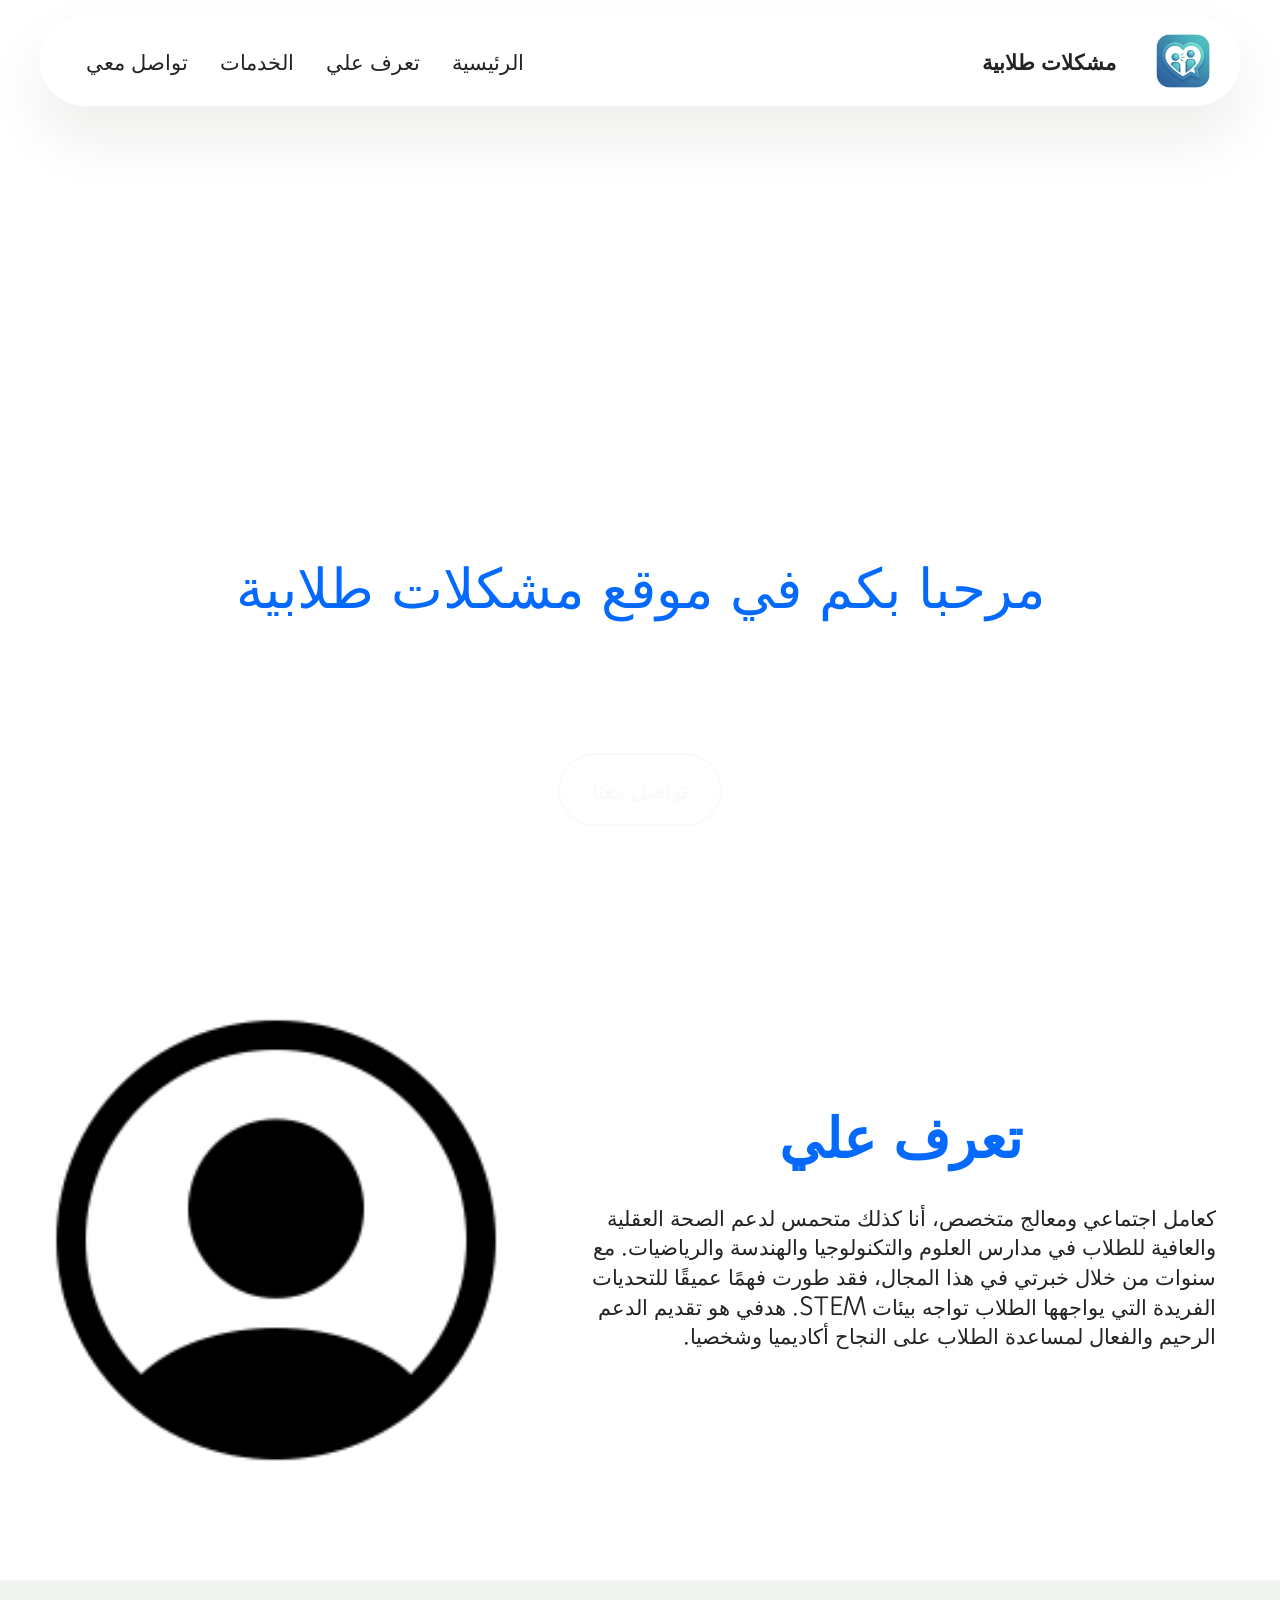
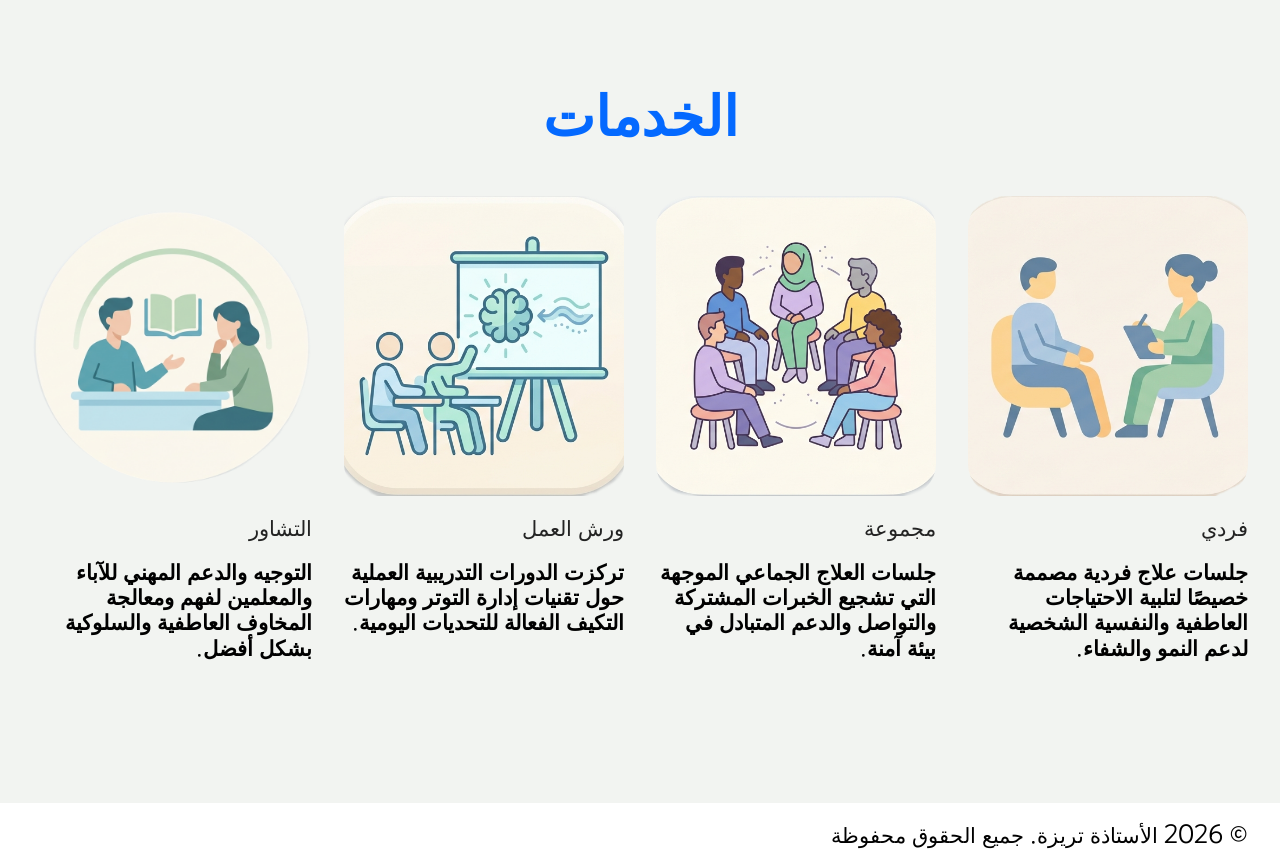
==== index.html @ 6645f70d "Add files via upload" ====
<!DOCTYPE html>
<head>
  <meta charset="UTF-8">
  <meta http-equiv="X-UA-Compatible" content="IE=edge">
  <meta name="generator" content="Mobirise v6.1.12, mobirise.com">
  <meta name="viewport" content="width=device-width, initial-scale=1, minimum-scale=1">
  <link rel="shortcut icon" href="assets/images/savespace-92x92.png" type="image/x-icon">
  <meta name="description" content="">


  <title>مشكلات طلابية | الرئيسية </title>
  <link rel="stylesheet" href="assets/web/assets/mobirise-icons2/mobirise2.css">
  <link rel="stylesheet" href="assets/bootstrap/css/bootstrap.min.css">
  <link rel="stylesheet" href="assets/parallax/jarallax.css">
  <link rel="stylesheet" href="assets/dropdown/css/style.css">
  <link rel="stylesheet" href="assets/theme/css/style.css">
  <link rel="preload" href="https://fonts.googleapis.com/css2?family=Inter+Tight:wght@400;700&display=swap&display=swap"
    as="style" onload="this.onload=null;this.rel='stylesheet'">
  <noscript>
    <link rel="stylesheet"
      href="https://fonts.googleapis.com/css2?family=Inter+Tight:wght@400;700&display=swap&display=swap">
  </noscript>
  <link rel="preload"
    href="https://fonts.googleapis.com/css?family=Playwrite+GB+J:100,200,300,400,100i,200i,300i,400i&display=swap"
    as="style" onload="this.onload=null;this.rel='stylesheet'">
  <noscript>
    <link rel="stylesheet"
      href="https://fonts.googleapis.com/css?family=Playwrite+GB+J:100,200,300,400,100i,200i,300i,400i&display=swap">
  </noscript>
  <link rel="preload" as="style" href="assets/mobirise/css/mbr-additional.css?v=xdENZS">
  <link rel="stylesheet" href="assets/mobirise/css/mbr-additional.css?v=xdENZS" type="text/css">

<style>
    body {
      direction: rtl; 
      text-align: right;
    }
    .footer4 .mbr-text {
        text-align: right !important;
    }
    .align-center, 
    .mbr-section-title, 
    .mbr-section-subtitle, 
    .mbr-header,
    .align-center *,
    .card-box.align-center {
      text-align: center !important;
    }

    .align-left, 
    .align-left h5, 
    .align-left h6, 
    .align-left p,
    .item-content.align-left * {
      text-align: right !important;
    }
    nav.navbar[dir="rtl"] .container {
      display: flex !important;
      justify-content: space-between !important; 
      align-items: center !important;
      max-width: 1200px;
      
      padding-right: 30px !important; 
      padding-left: 30px !important; 
    }

    nav.navbar[dir="rtl"] .navbar-brand {
      margin: 0 !important; 
      padding: 0 !important;
      display: flex;
      align-items: center;
    }

    @media (max-width: 991px) {
      nav.navbar[dir="rtl"] .container {
        flex-direction: row !important;
      }
      nav.navbar[dir="rtl"] .navbar-toggler {
        margin: 0 !important;
        padding: 0 !important;
      }
    }

    @media (min-width: 992px) {
      nav.navbar[dir="rtl"] .navbar-collapse {
        display: flex !important;
        justify-content: flex-end !important; 
        flex-grow: 0; 
      }
      nav.navbar[dir="rtl"] .navbar-nav {
        margin: 0 !important;
        padding: 0 !important;
      }
      nav.navbar[dir="rtl"] .nav-item {
        margin-left: 
      }
    }
  </style>


</head>

<body>

  <section data-bs-version="5.1" class="menu menu1 cid-vlGXGdu5Ng" once="menu" id="menu01-0">


    <nav class="navbar navbar-dropdown navbar-fixed-top navbar-expand-lg" dir="rtl">
      <div class="container">
        
        <div class="navbar-brand">
          <span class="navbar-logo">
            <a href="index.html"><img src="assets/images/savespace-92x92.png" alt="website icon" style="height: 3.4rem;"></a>
          </span>
          <span class="navbar-caption-wrap">
            <a class="navbar-caption text-black text-primary display-4" href="index.html">مشكلات طلابية</a>
          </span>
        </div>

        <button class="navbar-toggler" type="button" data-toggle="collapse" data-bs-toggle="collapse"
          data-target="#navbarSupportedContent" data-bs-target="#navbarSupportedContent"
          aria-controls="navbarNavAltMarkup" aria-expanded="false" aria-label="Toggle navigation">
          <div class="hamburger">
            <span></span>
            <span></span>
            <span></span>
            <span></span>
          </div>
        </button>

        <div class="collapse navbar-collapse" id="navbarSupportedContent">
          <ul class="navbar-nav nav-dropdown" data-app-modern-menu="true">
            <li class="nav-item">
              <a class="nav-link link text-black text-primary display-4" href="index.html">الرئيسية</a>
            </li>
            <li class="nav-item">
              <a class="nav-link link text-black text-primary display-4" href="index.html#header01-5">تعرف علي</a>
            </li>
            <li class="nav-item">
              <a class="nav-link link text-black text-primary display-4" href="index.html#news08-7" aria-expanded="false">الخدمات</a>
            </li>
            <li class="nav-item">
              <a class="nav-link link text-black text-primary display-4" href="form_page/index.html">تواصل معي</a>
            </li>
          </ul>
        </div>

      </div>
    </nav>
  </section>

  <section data-bs-version="5.1" class="header16 cid-vlGYHuzmJK mbr-fullscreen mbr-parallax-background" id="header17-1">
    <div class="container-fluid">
      <div class="row">
        <div class="content-wrap col-12 col-md-12">
          <h1 class="mbr-section-title mbr-fonts-style mbr-white mb-4 display-2">مرحبا بكم في موقع مشكلات طلابية</h1>
          <p class="mbr-fonts-style mbr-text mbr-white mb-4 display-7">
            موقع الاستاذة تريزة الأخصائي الاجتماعي والمعالج الموثوق به للصحة العقلية والعافية في مدارس العلوم والتكنولوجيا والهندسة
            والرياضيات (STEM) وهو موقع خاص بمكتب التربية الاجتماعي.
            <br>
          </p>
          <div class="mbr-section-btn">
            <a class="btn btn-white-outline display-7" href="form_page/index.html">
              تواصل معنا
            </a>
          </div>
        </div>
      </div>
    </div>
  </section>

  <section data-bs-version="5.1" class="header1 cid-vlH5JMMfBL" id="header01-5">



    <div class="mbr-overlay" style="opacity: 0.6; background-color: rgb(255, 255, 255);"></div>

    <div class="container-fluid">
      <div class="row justify-content-center">
        <div class="col-12 col-md-12 col-lg-5 image-wrapper">
          <img class="w-100" src="assets/images/download.png" alt="photo">
        </div>
        <div class="col-12 col-lg col-md-12">
          <div class="text-wrapper align-left">
            <h1 class="mbr-section-title mbr-fonts-style mb-4 display-2"><strong>تعرف علي</strong></h1>
            <p class="mbr-text mbr-fonts-style mb-4 display-7">
              كعامل اجتماعي ومعالج متخصص، أنا كذلك
              متحمس لدعم الصحة العقلية والعافية للطلاب في مدارس العلوم والتكنولوجيا والهندسة والرياضيات. مع سنوات
              من خلال خبرتي في هذا المجال، فقد طورت فهمًا عميقًا للتحديات الفريدة التي يواجهها الطلاب
              تواجه بيئات STEM. هدفي هو تقديم الدعم الرحيم والفعال لمساعدة الطلاب على النجاح
              أكاديميا وشخصيا.<br>
            </p>
          </div>
        </div>
      </div>
    </div>
  </section>

  <section data-bs-version="5.1" class="news08 cid-vlHfp50hSg" id="news08-7">

    <div class="mbr-overlay"></div>
    <div class="container">
      <div class="row justify-content-center mb-5">
        <div class="col-12 content-head">
          <div class="mbr-section-head">
            <h4 class="mbr-section-title mbr-fonts-style align-center mb-0 display-2">
              <strong>الخدمات</strong>
            </h4>

          </div>
        </div>
      </div>
      <div class="row">
        <div class="item features-image col-12 col-md-6 col-lg-3 active">
          <div class="item-wrapper">
            <div class="item-img mb-3">
              <img src="assets/images/gemini-generated-image-ahro13ahro13ahro.png" alt="Individual" title=""
                data-slide-to="0" data-bs-slide-to="0">
            </div>
            <div class="item-content align-left">
              <h5 class="item-title mbr-fonts-style mt-0 mb-3 display-7">فردي</h5>
              <h6 class="item-subtitle mbr-fonts-style mb-3 display-7">
                <strong>
                  جلسات علاج فردية مصممة خصيصًا لتلبية الاحتياجات العاطفية والنفسية الشخصية لدعم النمو والشفاء.
                </strong>
              </h6>
            </div>
          </div>
        </div>
        <div class="item features-image col-12 col-md-6 col-lg-3">
          <div class="item-wrapper">
            <div class="item-img mb-3">
              <img src="assets/images/gemini-generated-image-8eytbz8eytbz8eyt.png" alt="Group" title=""
                data-slide-to="1" data-bs-slide-to="1">
            </div>
            <div class="item-content align-left">
              <h5 class="item-title mbr-fonts-style mb-3 mt-0 display-7">
                مجموعة
              </h5>
              <h6 class="item-subtitle mbr-fonts-style mb-3 display-7">
                <strong>
                  جلسات العلاج الجماعي الموجهة التي
                  تشجيع الخبرات المشتركة والتواصل والدعم المتبادل في بيئة آمنة.
                </strong>
              </h6>
            </div>
          </div>
        </div>
        <div class="item features-image col-12 col-md-6 col-lg-3">
          <div class="item-wrapper">
            <div class="item-img mb-3">
              <img src="assets/images/gemini-generated-image-gzbms6gzbms6gzbm.png" alt="Workshops" title=""
                data-slide-to="2" data-bs-slide-to="2">
            </div>
            <div class="item-content align-left">
              <h5 class="item-title mbr-fonts-style mb-3 mt-0 display-7">ورش العمل</h5>
              <h6 class="item-subtitle mbr-fonts-style mt-0 mb-3 display-7">
                <strong>
                  تركزت الدورات التدريبية العملية
                  حول تقنيات إدارة التوتر ومهارات التكيف الفعالة للتحديات اليومية.
                </strong>
              </h6>
            </div>
          </div>
        </div>
        <div class="item features-image col-12 col-md-6 col-lg-3">
          <div class="item-wrapper">
            <div class="item-img mb-3">
              <img src="assets/images/gemini-generated-image-m0g11mm0g11mm0g1.png" alt="Consultation" title=""
                data-slide-to="3" data-bs-slide-to="3">
            </div>
            <div class="item-content align-left">
              <h5 class="item-title mbr-fonts-style mb-3 mt-0 display-7">التشاور</h5>
              <h6 class="item-subtitle mbr-fonts-style mt-0 mb-3 display-7">
                <strong>
                  التوجيه والدعم المهني
                  للآباء والمعلمين لفهم ومعالجة المخاوف العاطفية والسلوكية بشكل أفضل.
                </strong>
              </h6>
            </div>
          </div>
        </div>
      </div>
    </div>
  </section>

  <section data-bs-version="5.1" class="footer4 cid-vlHdjEqrN8" once="footers" id="footer04-6">
    <div class="mbr-overlay" style="opacity: 0.7; background-color: rgb(255, 255, 255);"></div>
    <div class="container">
      <div class="media-container-row align-center mbr-white">
        <div class="col-12">
          <p class="mbr-text mb-0 mbr-fonts-style display-7">
            © 2026 الأستاذة تريزة. جميع الحقوق محفوظة
          </p>
        </div>
      </div>
    </div>
  </section>
  <script src="assets/bootstrap/js/bootstrap.bundle.min.js"></script>
  <script src="assets/parallax/jarallax.js"></script>
  <script src="assets/smoothscroll/smooth-scroll.js"></script>
  <script src="assets/ytplayer/index.js"></script>
  <script src="assets/dropdown/js/navbar-dropdown.js"></script>
  <script src="assets/theme/js/script.js"></script>
</body>

</html>
---- assets/web/assets/mobirise-icons2/mobirise2.css ----
@font-face {
  font-family: 'Moririse2';
  font-display: swap;
  src:  url('mobirise2.eot?f2bix4');
  src:  url('mobirise2.eot?f2bix4#iefix') format('embedded-opentype'),
    url('mobirise2.woff2?f2bix4') format('woff2'),
    url('mobirise2.woff?f2bix4') format('woff'),
    url('mobirise2.ttf?f2bix4') format('truetype'),
    url('mobirise2.svg?f2bix4#mobirise2') format('svg');
  font-weight: normal;
  font-style: normal;
}

[class^="mobi-"], [class*=" mobi-"] {
  /* use !important to prevent issues with browser extensions that change fonts */
  font-family: 'Moririse2' !important;
  speak: none;
  font-style: normal;
  font-weight: normal;
  font-variant: normal;
  text-transform: none;
  line-height: 1;

  /* Better Font Rendering =========== */
  -webkit-font-smoothing: antialiased;
  -moz-osx-font-smoothing: grayscale;
}

.mobi-mbri-add-submenu:before {
  content: "\e900";
}
.mobi-mbri-alert:before {
  content: "\e901";
}
.mobi-mbri-align-center:before {
  content: "\e902";
}
.mobi-mbri-align-justify:before {
  content: "\e903";
}
.mobi-mbri-align-left:before {
  content: "\e904";
}
.mobi-mbri-align-right:before {
  content: "\e905";
}
.mobi-mbri-android:before {
  content: "\e906";
}
.mobi-mbri-apple:before {
  content: "\e907";
}
.mobi-mbri-arrow-down:before {
  content: "\e908";
}
.mobi-mbri-arrow-next:before {
  content: "\e909";
}
.mobi-mbri-arrow-prev:before {
  content: "\e90a";
}
.mobi-mbri-arrow-up:before {
  content: "\e90b";
}
.mobi-mbri-bold:before {
  content: "\e90c";
}
.mobi-mbri-bookmark:before {
  content: "\e90d";
}
.mobi-mbri-bootstrap:before {
  content: "\e90e";
}
.mobi-mbri-briefcase:before {
  content: "\e90f";
}
.mobi-mbri-browse:before {
  content: "\e910";
}
.mobi-mbri-bulleted-list:before {
  content: "\e911";
}
.mobi-mbri-calendar:before {
  content: "\e912";
}
.mobi-mbri-camera:before {
  content: "\e913";
}
.mobi-mbri-cart-add:before {
  content: "\e914";
}
.mobi-mbri-cart-full:before {
  content: "\e915";
}
.mobi-mbri-cash:before {
  content: "\e916";
}
.mobi-mbri-change-style:before {
  content: "\e917";
}
.mobi-mbri-chat:before {
  content: "\e918";
}
.mobi-mbri-clock:before {
  content: "\e919";
}
.mobi-mbri-close:before {
  content: "\e91a";
}
.mobi-mbri-cloud:before {
  content: "\e91b";
}
.mobi-mbri-code:before {
  content: "\e91c";
}
.mobi-mbri-contact-form:before {
  content: "\e91d";
}
.mobi-mbri-credit-card:before {
  content: "\e91e";
}
.mobi-mbri-cursor-click:before {
  content: "\e91f";
}
.mobi-mbri-cust-feedback:before {
  content: "\e920";
}
.mobi-mbri-database:before {
  content: "\e921";
}
.mobi-mbri-delivery:before {
  content: "\e922";
}
.mobi-mbri-desktop:before {
  content: "\e923";
}
.mobi-mbri-devices:before {
  content: "\e924";
}
.mobi-mbri-down:before {
  content: "\e925";
}
.mobi-mbri-download-2:before {
  content: "\e926";
}
.mobi-mbri-download:before {
  content: "\e927";
}
.mobi-mbri-drag-n-drop-2:before {
  content: "\e928";
}
.mobi-mbri-drag-n-drop:before {
  content: "\e929";
}
.mobi-mbri-edit-2:before {
  content: "\e92a";
}
.mobi-mbri-edit:before {
  content: "\e92b";
}
.mobi-mbri-error:before {
  content: "\e92c";
}
.mobi-mbri-extension:before {
  content: "\e92d";
}
.mobi-mbri-features:before {
  content: "\e92e";
}
.mobi-mbri-file:before {
  content: "\e92f";
}
.mobi-mbri-flag:before {
  content: "\e930";
}
.mobi-mbri-folder:before {
  content: "\e931";
}
.mobi-mbri-gift:before {
  content: "\e932";
}
.mobi-mbri-github:before {
  content: "\e933";
}
.mobi-mbri-globe-2:before {
  content: "\e934";
}
.mobi-mbri-globe:before {
  content: "\e935";
}
.mobi-mbri-growing-chart:before {
  content: "\e936";
}
.mobi-mbri-hearth:before {
  content: "\e937";
}
.mobi-mbri-help:before {
  content: "\e938";
}
.mobi-mbri-home:before {
  content: "\e939";
}
.mobi-mbri-hot-cup:before {
  content: "\e93a";
}
.mobi-mbri-idea:before {
  content: "\e93b";
}
.mobi-mbri-image-gallery:before {
  content: "\e93c";
}
.mobi-mbri-image-slider:before {
  content: "\e93d";
}
.mobi-mbri-info:before {
  content: "\e93e";
}
.mobi-mbri-italic:before {
  content: "\e93f";
}
.mobi-mbri-key:before {
  content: "\e940";
}
.mobi-mbri-laptop:before {
  content: "\e941";
}
.mobi-mbri-layers:before {
  content: "\e942";
}
.mobi-mbri-left-right:before {
  content: "\e943";
}
.mobi-mbri-left:before {
  content: "\e944";
}
.mobi-mbri-letter:before {
  content: "\e945";
}
.mobi-mbri-like:before {
  content: "\e946";
}
.mobi-mbri-link:before {
  content: "\e947";
}
.mobi-mbri-lock:before {
  content: "\e948";
}
.mobi-mbri-login:before {
  content: "\e949";
}
.mobi-mbri-logout:before {
  content: "\e94a";
}
.mobi-mbri-magic-stick:before {
  content: "\e94b";
}
.mobi-mbri-map-pin:before {
  content: "\e94c";
}
.mobi-mbri-menu:before {
  content: "\e94d";
}
.mobi-mbri-mobile-2:before {
  content: "\e94e";
}
.mobi-mbri-mobile-horizontal:before {
  content: "\e94f";
}
.mobi-mbri-mobile:before {
  content: "\e950";
}
.mobi-mbri-mobirise:before {
  content: "\e951";
}
.mobi-mbri-more-horizontal:before {
  content: "\e952";
}
.mobi-mbri-more-vertical:before {
  content: "\e953";
}
.mobi-mbri-music:before {
  content: "\e954";
}
.mobi-mbri-new-file:before {
  content: "\e955";
}
.mobi-mbri-numbered-list:before {
  content: "\e956";
}
.mobi-mbri-opened-folder:before {
  content: "\e957";
}
.mobi-mbri-pages:before {
  content: "\e958";
}
.mobi-mbri-paper-plane:before {
  content: "\e959";
}
.mobi-mbri-paperclip:before {
  content: "\e95a";
}
.mobi-mbri-phone:before {
  content: "\e95b";
}
.mobi-mbri-photo:before {
  content: "\e95c";
}
.mobi-mbri-photos:before {
  content: "\e95d";
}
.mobi-mbri-pin:before {
  content: "\e95e";
}
.mobi-mbri-play:before {
  content: "\e95f";
}
.mobi-mbri-plus:before {
  content: "\e960";
}
.mobi-mbri-preview:before {
  content: "\e961";
}
.mobi-mbri-print:before {
  content: "\e962";
}
.mobi-mbri-protect:before {
  content: "\e963";
}
.mobi-mbri-question:before {
  content: "\e964";
}
.mobi-mbri-quote-left:before {
  content: "\e965";
}
.mobi-mbri-quote-right:before {
  content: "\e966";
}
.mobi-mbri-redo:before {
  content: "\e967";
}
.mobi-mbri-refresh:before {
  content: "\e968";
}
.mobi-mbri-responsive-2:before {
  content: "\e969";
}
.mobi-mbri-responsive:before {
  content: "\e96a";
}
.mobi-mbri-right:before {
  content: "\e96b";
}
.mobi-mbri-rocket:before {
  content: "\e96c";
}
.mobi-mbri-sad-face:before {
  content: "\e96d";
}
.mobi-mbri-sale:before {
  content: "\e96e";
}
.mobi-mbri-save:before {
  content: "\e96f";
}
.mobi-mbri-search:before {
  content: "\e970";
}
.mobi-mbri-setting-2:before {
  content: "\e971";
}
.mobi-mbri-setting-3:before {
  content: "\e972";
}
.mobi-mbri-setting:before {
  content: "\e973";
}
.mobi-mbri-share:before {
  content: "\e974";
}
.mobi-mbri-shopping-bag:before {
  content: "\e975";
}
.mobi-mbri-shopping-basket:before {
  content: "\e976";
}
.mobi-mbri-shopping-cart:before {
  content: "\e977";
}
.mobi-mbri-sites:before {
  content: "\e978";
}
.mobi-mbri-smile-face:before {
  content: "\e979";
}
.mobi-mbri-speed:before {
  content: "\e97a";
}
.mobi-mbri-star:before {
  content: "\e97b";
}
.mobi-mbri-success:before {
  content: "\e97c";
}
.mobi-mbri-sun:before {
  content: "\e97d";
}
.mobi-mbri-sun2:before {
  content: "\e97e";
}
.mobi-mbri-tablet-vertical:before {
  content: "\e97f";
}
.mobi-mbri-tablet:before {
  content: "\e980";
}
.mobi-mbri-target:before {
  content: "\e981";
}
.mobi-mbri-timer:before {
  content: "\e982";
}
.mobi-mbri-to-ftp:before {
  content: "\e983";
}
.mobi-mbri-to-local-drive:before {
  content: "\e984";
}
.mobi-mbri-touch-swipe:before {
  content: "\e985";
}
.mobi-mbri-touch:before {
  content: "\e986";
}
.mobi-mbri-trash:before {
  content: "\e987";
}
.mobi-mbri-underline:before {
  content: "\e988";
}
.mobi-mbri-undo:before {
  content: "\e989";
}
.mobi-mbri-unlink:before {
  content: "\e98a";
}
.mobi-mbri-unlock:before {
  content: "\e98b";
}
.mobi-mbri-up-down:before {
  content: "\e98c";
}
.mobi-mbri-up:before {
  content: "\e98d";
}
.mobi-mbri-update:before {
  content: "\e98e";
}
.mobi-mbri-upload-2:before {
  content: "\e98f";
}
.mobi-mbri-upload:before {
  content: "\e990";
}
.mobi-mbri-user-2:before {
  content: "\e991";
}
.mobi-mbri-user:before {
  content: "\e992";
}
.mobi-mbri-users:before {
  content: "\e993";
}
.mobi-mbri-video-play:before {
  content: "\e994";
}
.mobi-mbri-video:before {
  content: "\e995";
}
.mobi-mbri-watch:before {
  content: "\e996";
}
.mobi-mbri-website-theme-2:before {
  content: "\e997";
}
.mobi-mbri-website-theme:before {
  content: "\e998";
}
.mobi-mbri-wifi:before {
  content: "\e999";
}
.mobi-mbri-windows:before {
  content: "\e99a";
}
.mobi-mbri-zoom-in:before {
  content: "\e99b";
}
.mobi-mbri-zoom-out:before {
  content: "\e99c";
}
---- assets/parallax/jarallax.css ----
.jarallax {
    position: relative;
    z-index: 0;
}
.jarallax > .jarallax-img {
    position: absolute;
    object-fit: cover;
    /* support for plugin https://github.com/bfred-it/object-fit-images */
    font-family: 'object-fit: cover;';
    top: 0;
    left: 0;
    width: 100%;
    height: 100%;
    z-index: -1;
}
---- assets/dropdown/css/style.css ----
.navbar-dropdown {
  left: 0;
  padding: 0;
  position: absolute;
  right: 0;
  top: 0;
  transition: all 0.45s ease;
  z-index: 1030;
  background: #282828; }
  .navbar-dropdown .navbar-logo {
    margin-right: 0.8rem;
    transition: margin 0.3s ease-in-out;
    vertical-align: middle; }
    .navbar-dropdown .navbar-logo img {
      height: 3.125rem;
      transition: all 0.3s ease-in-out; }
    .navbar-dropdown .navbar-logo.mbr-iconfont {
      font-size: 3.125rem;
      line-height: 3.125rem; }
  .navbar-dropdown .navbar-caption {
    font-weight: 700;
    white-space: normal;
    vertical-align: -4px;
    line-height: 3.125rem !important; }
    .navbar-dropdown .navbar-caption, .navbar-dropdown .navbar-caption:hover {
      color: inherit;
      text-decoration: none; }
  .navbar-dropdown .mbr-iconfont + .navbar-caption {
    vertical-align: -1px; }
  .navbar-dropdown.navbar-fixed-top {
    position: fixed; }
  .navbar-dropdown .navbar-brand span {
    vertical-align: -4px; }
  .navbar-dropdown.bg-color.transparent {
    background: none; }
  .navbar-dropdown.navbar-short .navbar-brand {
    padding: 0.625rem 0; }
    .navbar-dropdown.navbar-short .navbar-brand span {
      vertical-align: -1px; }
  .navbar-dropdown.navbar-short .navbar-caption {
    line-height: 2.375rem !important;
    vertical-align: -2px; }
  .navbar-dropdown.navbar-short .navbar-logo {
    margin-right: 0.5rem; }
    .navbar-dropdown.navbar-short .navbar-logo img {
      height: 2.375rem; }
    .navbar-dropdown.navbar-short .navbar-logo.mbr-iconfont {
      font-size: 2.375rem;
      line-height: 2.375rem; }
  .navbar-dropdown.navbar-short .mbr-table-cell {
    height: 3.625rem; }
  .navbar-dropdown .navbar-close {
    left: 0.6875rem;
    position: fixed;
    top: 0.75rem;
    z-index: 1000; }
  .navbar-dropdown .hamburger-icon {
    content: "";
    display: inline-block;
    vertical-align: middle;
    width: 16px;
    -webkit-box-shadow: 0 -6px 0 1px #282828,0 0 0 1px #282828,0 6px 0 1px #282828;
    -moz-box-shadow: 0 -6px 0 1px #282828,0 0 0 1px #282828,0 6px 0 1px #282828;
    box-shadow: 0 -6px 0 1px #282828,0 0 0 1px #282828,0 6px 0 1px #282828; }

.dropdown-menu .dropdown-toggle[data-toggle="dropdown-submenu"]::after {
  border-bottom: 0.35em solid transparent;
  border-left: 0.35em solid;
  border-right: 0;
  border-top: 0.35em solid transparent;
  margin-left: 0.3rem; }

.dropdown-menu .dropdown-item:focus {
  outline: 0; }

.nav-dropdown {
  font-size: 0.75rem;
  font-weight: 500;
  height: auto !important; }
  .nav-dropdown .nav-btn {
    padding-left: 1rem; }
  .nav-dropdown .link {
    margin: .667em 1.667em;
    font-weight: 500;
    padding: 0;
    transition: color .2s ease-in-out; }
    .nav-dropdown .link.dropdown-toggle {
      margin-right: 2.583em; }
      .nav-dropdown .link.dropdown-toggle::after {
        margin-left: .25rem;
        border-top: 0.35em solid;
        border-right: 0.35em solid transparent;
        border-left: 0.35em solid transparent;
        border-bottom: 0; }
      .nav-dropdown .link.dropdown-toggle[aria-expanded="true"] {
        margin: 0;
        padding: 0.667em 3.263em  0.667em 1.667em; }
  .nav-dropdown .link::after,
  .nav-dropdown .dropdown-item::after {
    color: inherit; }
  .nav-dropdown .btn {
    font-size: 0.75rem;
    font-weight: 700;
    letter-spacing: 0;
    margin-bottom: 0;
    padding-left: 1.25rem;
    padding-right: 1.25rem; }
  .nav-dropdown .dropdown-menu {
    border-radius: 0;
    border: 0;
    left: 0;
    margin: 0;
    padding-bottom: 1.25rem;
    padding-top: 1.25rem;
    position: relative; }
  .nav-dropdown .dropdown-submenu {
    margin-left: 0.125rem;
    top: 0; }
  .nav-dropdown .dropdown-item {
    font-weight: 500;
    line-height: 2;
    padding: 0.3846em 4.615em 0.3846em 1.5385em;
    position: relative;
    transition: color .2s ease-in-out, background-color .2s ease-in-out; }
    .nav-dropdown .dropdown-item::after {
      margin-top: -0.3077em;
      position: absolute;
      right: 1.1538em;
      top: 50%; }
    .nav-dropdown .dropdown-item:focus, .nav-dropdown .dropdown-item:hover {
      background: none; }

@media (max-width: 767px) {
  .nav-dropdown.navbar-toggleable-sm {
    bottom: 0;
    display: none;
    left: 0;
    overflow-x: hidden;
    position: fixed;
    top: 0;
    transform: translateX(-100%);
    -ms-transform: translateX(-100%);
    -webkit-transform: translateX(-100%);
    width: 18.75rem;
    z-index: 999; } }
.nav-dropdown.navbar-toggleable-xl {
  bottom: 0;
  display: none;
  left: 0;
  overflow-x: hidden;
  position: fixed;
  top: 0;
  transform: translateX(-100%);
  -ms-transform: translateX(-100%);
  -webkit-transform: translateX(-100%);
  width: 18.75rem;
  z-index: 999; }

.nav-dropdown-sm {
  display: block !important;
  overflow-x: hidden;
  overflow: auto;
  padding-top: 3.875rem; }
  .nav-dropdown-sm::after {
    content: "";
    display: block;
    height: 3rem;
    width: 100%; }
  .nav-dropdown-sm.collapse.in ~ .navbar-close {
    display: block !important; }
  .nav-dropdown-sm.collapsing, .nav-dropdown-sm.collapse.in {
    transform: translateX(0);
    -ms-transform: translateX(0);
    -webkit-transform: translateX(0);
    transition: all 0.25s ease-out;
    -webkit-transition: all 0.25s ease-out;
    background: #282828; }
  .nav-dropdown-sm.collapsing[aria-expanded="false"] {
    transform: translateX(-100%);
    -ms-transform: translateX(-100%);
    -webkit-transform: translateX(-100%); }
  .nav-dropdown-sm .nav-item {
    display: block;
    margin-left: 0 !important;
    padding-left: 0; }
  .nav-dropdown-sm .link,
  .nav-dropdown-sm .dropdown-item {
    border-top: 1px dotted rgba(255, 255, 255, 0.1);
    font-size: 0.8125rem;
    line-height: 1.6;
    margin: 0 !important;
    padding: 0.875rem 2.4rem 0.875rem 1.5625rem !important;
    position: relative;
    white-space: normal; }
    .nav-dropdown-sm .link:focus, .nav-dropdown-sm .link:hover,
    .nav-dropdown-sm .dropdown-item:focus,
    .nav-dropdown-sm .dropdown-item:hover {
      background: rgba(0, 0, 0, 0.2) !important;
      color: #c0a375; }
  .nav-dropdown-sm .nav-btn {
    position: relative;
    padding: 1.5625rem 1.5625rem 0 1.5625rem; }
    .nav-dropdown-sm .nav-btn::before {
      border-top: 1px dotted rgba(255, 255, 255, 0.1);
      content: "";
      left: 0;
      position: absolute;
      top: 0;
      width: 100%; }
    .nav-dropdown-sm .nav-btn + .nav-btn {
      padding-top: 0.625rem; }
      .nav-dropdown-sm .nav-btn + .nav-btn::before {
        display: none; }
  .nav-dropdown-sm .btn {
    padding: 0.625rem 0; }
  .nav-dropdown-sm .dropdown-toggle[data-toggle="dropdown-submenu"]::after {
    margin-left: .25rem;
    border-top: 0.35em solid;
    border-right: 0.35em solid transparent;
    border-left: 0.35em solid transparent;
    border-bottom: 0; }
  .nav-dropdown-sm .dropdown-toggle[data-toggle="dropdown-submenu"][aria-expanded="true"]::after {
    border-top: 0;
    border-right: 0.35em solid transparent;
    border-left: 0.35em solid transparent;
    border-bottom: 0.35em solid; }
  .nav-dropdown-sm .dropdown-menu {
    margin: 0;
    padding: 0;
    position: relative;
    top: 0;
    left: 0;
    width: 100%;
    border: 0;
    float: none;
    border-radius: 0;
    background: none; }
  .nav-dropdown-sm .dropdown-submenu {
    left: 100%;
    margin-left: 0.125rem;
    margin-top: -1.25rem;
    top: 0; }

.navbar-toggleable-sm .nav-dropdown .dropdown-menu {
  position: absolute; }

.navbar-toggleable-sm .nav-dropdown .dropdown-submenu {
  left: 100%;
  margin-left: 0.125rem;
  margin-top: -1.25rem;
  top: 0; }

.navbar-toggleable-sm.opened .nav-dropdown .dropdown-menu {
  position: relative; }

.navbar-toggleable-sm.opened .nav-dropdown .dropdown-submenu {
  left: 0;
  margin-left: 00rem;
  margin-top: 0rem;
  top: 0; }

.is-builder .nav-dropdown.collapsing {
  transition: none !important; }
---- assets/theme/css/style.css ----
@charset "UTF-8";
section {
  background-color: #ffffff;
}

body {
  font-style: normal;
  line-height: 1.5;
  font-weight: 400;
  color: #232323;
  position: relative;
}

button {
  background-color: transparent;
  border-color: transparent;
}

.embla__button,
.carousel-control {
  background-color: #edefea !important;
  opacity: 0.8 !important;
  color: #464845 !important;
  border-color: #edefea !important;
}

.carousel .close,
.modalWindow .close {
  background-color: #edefea !important;
  color: #464845 !important;
  border-color: #edefea !important;
  opacity: 0.8 !important;
}

.carousel .close:hover,
.modalWindow .close:hover {
  opacity: 1 !important;
}

.carousel-indicators li {
  background-color: #edefea !important;
  border: 2px solid #464845 !important;
}

.carousel-indicators li:hover,
.carousel-indicators li:active {
  opacity: 0.8 !important;
}

.embla__button:hover,
.carousel-control:hover {
  background-color: #edefea !important;
  opacity: 1 !important;
}

.modalWindow-video-container {
  height: 80%;
}

section,
.container,
.container-fluid {
  position: relative;
  word-wrap: break-word;
}

a.mbr-iconfont:hover {
  text-decoration: none;
}

.article .lead p,
.article .lead ul,
.article .lead ol,
.article .lead pre,
.article .lead blockquote {
  margin-bottom: 0;
}

a {
  font-style: normal;
  font-weight: 400;
  cursor: pointer;
}
a, a:hover {
  text-decoration: none;
}

.mbr-section-title {
  font-style: normal;
  line-height: 1.3;
}

.mbr-section-subtitle {
  line-height: 1.3;
}

.mbr-text {
  font-style: normal;
  line-height: 1.7;
}

h1,
h2,
h3,
h4,
h5,
h6,
.display-1,
.display-2,
.display-4,
.display-5,
.display-7,
span,
p,
a {
  line-height: 1;
  word-break: break-word;
  word-wrap: break-word;
  font-weight: 400;
}

b,
strong {
  font-weight: bold;
}

input:-webkit-autofill, input:-webkit-autofill:hover, input:-webkit-autofill:focus, input:-webkit-autofill:active {
  transition-delay: 9999s;
  -webkit-transition-property: background-color, color;
  transition-property: background-color, color;
}

textarea[type=hidden] {
  display: none;
}

section {
  background-position: 50% 50%;
  background-repeat: no-repeat;
  background-size: cover;
}
section .mbr-background-video,
section .mbr-background-video-preview {
  position: absolute;
  bottom: 0;
  left: 0;
  right: 0;
  top: 0;
}

.hidden {
  visibility: hidden;
}

.mbr-z-index20 {
  z-index: 20;
}

/*! Base colors */
.mbr-white {
  color: #ffffff;
}

.mbr-black {
  color: #111111;
}

.mbr-bg-white {
  background-color: #ffffff;
}

.mbr-bg-black {
  background-color: #000000;
}

/*! Text-aligns */
.align-left {
  text-align: left;
}

.align-center {
  text-align: center;
}

.align-right {
  text-align: right;
}

/*! Font-weight  */
.mbr-light {
  font-weight: 300;
}

.mbr-regular {
  font-weight: 400;
}

.mbr-semibold {
  font-weight: 500;
}

.mbr-bold {
  font-weight: 700;
}

/*! Media  */
.media-content {
  flex-basis: 100%;
}

.media-container-row {
  display: flex;
  flex-direction: row;
  flex-wrap: wrap;
  justify-content: center;
  align-content: center;
  align-items: start;
}
.media-container-row .media-size-item {
  width: 400px;
}

.media-container-column {
  display: flex;
  flex-direction: column;
  flex-wrap: wrap;
  justify-content: center;
  align-content: center;
  align-items: stretch;
}
.media-container-column > * {
  width: 100%;
}

@media (min-width: 992px) {
  .media-container-row {
    flex-wrap: nowrap;
  }
}
figure {
  margin-bottom: 0;
  overflow: hidden;
}

figure[mbr-media-size] {
  transition: width 0.1s;
}

img,
iframe {
  display: block;
  width: 100%;
}

.card {
  background-color: transparent;
  border: none;
}

.card-box {
  width: 100%;
}

.card-img {
  text-align: center;
  flex-shrink: 0;
  -webkit-flex-shrink: 0;
}

.media {
  max-width: 100%;
  margin: 0 auto;
}

.mbr-figure {
  align-self: center;
}

.media-container > div {
  max-width: 100%;
}

.mbr-figure img,
.card-img img {
  width: 100%;
}

@media (max-width: 991px) {
  .media-size-item {
    width: auto !important;
  }
  .media {
    width: auto;
  }
  .mbr-figure {
    width: 100% !important;
  }
}
/*! Buttons */
.mbr-section-btn {
  margin-left: -0.6rem;
  margin-right: -0.6rem;
  font-size: 0;
}

.btn {
  font-weight: 600;
  border-width: 1px;
  font-style: normal;
  margin: 0.6rem 0.6rem;
  white-space: normal;
  transition: all 0.2s ease-in-out;
  display: inline-flex;
  align-items: center;
  justify-content: center;
  word-break: break-word;
}

.btn-sm {
  font-weight: 600;
  letter-spacing: 0px;
  transition: all 0.3s ease-in-out;
}

.btn-md {
  font-weight: 600;
  letter-spacing: 0px;
  transition: all 0.3s ease-in-out;
}

.btn-lg {
  font-weight: 600;
  letter-spacing: 0px;
  transition: all 0.3s ease-in-out;
}

.btn-form {
  margin: 0;
}
.btn-form:hover {
  cursor: pointer;
}

nav .mbr-section-btn {
  margin-left: 0rem;
  margin-right: 0rem;
}

/*! Btn icon margin */
.btn .mbr-iconfont,
.btn.btn-sm .mbr-iconfont {
  order: 1;
  cursor: pointer;
  margin-left: 0.5rem;
  vertical-align: sub;
}

.btn.btn-md .mbr-iconfont,
.btn.btn-md .mbr-iconfont {
  margin-left: 0.8rem;
}

.mbr-regular {
  font-weight: 400;
}

.mbr-semibold {
  font-weight: 500;
}

.mbr-bold {
  font-weight: 700;
}

[type=submit] {
  -webkit-appearance: none;
}

/*! Full-screen */
.mbr-fullscreen .mbr-overlay {
  min-height: 100vh;
}

.mbr-fullscreen {
  display: flex;
  display: -moz-flex;
  display: -ms-flex;
  display: -o-flex;
  align-items: center;
  min-height: 100vh;
  padding-top: 3rem;
  padding-bottom: 3rem;
}

/*! Map */
.map {
  height: 25rem;
  position: relative;
}
.map iframe {
  width: 100%;
  height: 100%;
}

/*! Scroll to top arrow */
.mbr-arrow-up {
  bottom: 25px;
  right: 90px;
  position: fixed;
  text-align: right;
  z-index: 5000;
  color: #ffffff;
  font-size: 22px;
}

.mbr-arrow-up a {
  background: rgba(0, 0, 0, 0.2);
  border-radius: 50%;
  color: #fff;
  display: inline-block;
  height: 60px;
  width: 60px;
  border: 2px solid #fff;
  outline-style: none !important;
  position: relative;
  text-decoration: none;
  transition: all 0.3s ease-in-out;
  cursor: pointer;
  text-align: center;
}
.mbr-arrow-up a:hover {
  background-color: rgba(0, 0, 0, 0.4);
}
.mbr-arrow-up a i {
  line-height: 60px;
}

.mbr-arrow-up-icon {
  display: block;
  color: #fff;
}

.mbr-arrow-up-icon::before {
  content: "›";
  display: inline-block;
  font-family: serif;
  font-size: 22px;
  line-height: 1;
  font-style: normal;
  position: relative;
  top: 6px;
  left: -4px;
  transform: rotate(-90deg);
}

/*! Arrow Down */
.mbr-arrow {
  position: absolute;
  bottom: 45px;
  left: 50%;
  width: 60px;
  height: 60px;
  cursor: pointer;
  background-color: rgba(80, 80, 80, 0.5);
  border-radius: 50%;
  transform: translateX(-50%);
}
@media (max-width: 767px) {
  .mbr-arrow {
    display: none;
  }
}
.mbr-arrow > a {
  display: inline-block;
  text-decoration: none;
  outline-style: none;
  animation: arrowdown 1.7s ease-in-out infinite;
  color: #ffffff;
}
.mbr-arrow > a > i {
  position: absolute;
  top: -2px;
  left: 15px;
  font-size: 2rem;
}

#scrollToTop a i::before {
  content: "";
  position: absolute;
  display: block;
  border-bottom: 2.5px solid #fff;
  border-left: 2.5px solid #fff;
  width: 27.8%;
  height: 27.8%;
  left: 50%;
  top: 51%;
  transform: translateY(-30%) translateX(-50%) rotate(135deg);
}

@keyframes arrowdown {
  0% {
    transform: translateY(0px);
  }
  50% {
    transform: translateY(-5px);
  }
  100% {
    transform: translateY(0px);
  }
}
@media (max-width: 500px) {
  .mbr-arrow-up {
    left: 0;
    right: 0;
    text-align: center;
  }
}
/*Gradients animation*/
@keyframes gradient-animation {
  from {
    background-position: 0% 100%;
    animation-timing-function: ease-in-out;
  }
  to {
    background-position: 100% 0%;
    animation-timing-function: ease-in-out;
  }
}
.bg-gradient {
  background-size: 200% 200%;
  animation: gradient-animation 5s infinite alternate;
  -webkit-animation: gradient-animation 5s infinite alternate;
}

.menu .navbar-brand {
  display: -webkit-flex;
}
.menu .navbar-brand span {
  display: flex;
  display: -webkit-flex;
}
.menu .navbar-brand .navbar-caption-wrap {
  display: -webkit-flex;
}
.menu .navbar-brand .navbar-logo img {
  display: -webkit-flex;
  width: auto;
}
@media (min-width: 768px) and (max-width: 991px) {
  .menu .navbar-toggleable-sm .navbar-nav {
    display: -ms-flexbox;
  }
}
@media (max-width: 991px) {
  .menu .navbar-collapse {
    max-height: 93.5vh;
  }
  .menu .navbar-collapse.show {
    overflow: auto;
  }
}
@media (min-width: 992px) {
  .menu .navbar-nav.nav-dropdown {
    display: -webkit-flex;
  }
  .menu .navbar-toggleable-sm .navbar-collapse {
    display: -webkit-flex !important;
  }
  .menu .collapsed .navbar-collapse {
    max-height: 93.5vh;
  }
  .menu .collapsed .navbar-collapse.show {
    overflow: auto;
  }
}
@media (max-width: 767px) {
  .menu .navbar-collapse {
    max-height: 80vh;
  }
}

.nav-link .mbr-iconfont {
  margin-right: 0.5rem;
}

.navbar {
  display: -webkit-flex;
  -webkit-flex-wrap: wrap;
  -webkit-align-items: center;
  -webkit-justify-content: space-between;
}

.navbar-collapse {
  -webkit-flex-basis: 100%;
  -webkit-flex-grow: 1;
  -webkit-align-items: center;
}

.nav-dropdown .link {
  padding: 0.667em 1.667em !important;
  margin: 0 !important;
}

.nav {
  display: -webkit-flex;
  -webkit-flex-wrap: wrap;
}

.row {
  display: -webkit-flex;
  -webkit-flex-wrap: wrap;
}

.justify-content-center {
  -webkit-justify-content: center;
}

.form-inline {
  display: -webkit-flex;
}

.card-wrapper {
  -webkit-flex: 1;
}

.carousel-control {
  z-index: 10;
  display: -webkit-flex;
}

.carousel-controls {
  display: -webkit-flex;
}

.media {
  display: -webkit-flex;
}

.form-group:focus {
  outline: none;
}

.jq-selectbox__select {
  padding: 7px 0;
  position: relative;
}

.jq-selectbox__dropdown {
  overflow: hidden;
  border-radius: 10px;
  position: absolute;
  top: 100%;
  left: 0 !important;
  width: 100% !important;
}

.jq-selectbox__trigger-arrow {
  right: 0;
  transform: translateY(-50%);
}

.jq-selectbox li {
  padding: 1.07em 0.5em;
}

input[type=range] {
  padding-left: 0 !important;
  padding-right: 0 !important;
}

.modal-dialog,
.modal-content {
  height: 100%;
}

.modal-dialog .carousel-inner {
  height: calc(100vh - 1.75rem);
}
@media (max-width: 575px) {
  .modal-dialog .carousel-inner {
    height: calc(100vh - 1rem);
  }
}

.carousel-item {
  text-align: center;
}

.carousel-item img {
  margin: auto;
}

.navbar-toggler {
  align-self: flex-start;
  padding: 0.25rem 0.75rem;
  font-size: 1.25rem;
  line-height: 1;
  background: transparent;
  border: 1px solid transparent;
  border-radius: 0.25rem;
}

.navbar-toggler:focus,
.navbar-toggler:hover {
  text-decoration: none;
  box-shadow: none;
}

.navbar-toggler-icon {
  display: inline-block;
  width: 1.5em;
  height: 1.5em;
  vertical-align: middle;
  content: "";
  background: no-repeat center center;
  background-size: 100% 100%;
}

.navbar-toggler-left {
  position: absolute;
  left: 1rem;
}

.navbar-toggler-right {
  position: absolute;
  right: 1rem;
}

.card-img {
  width: auto;
}

.menu .navbar.collapsed:not(.beta-menu) {
  flex-direction: column;
}

.carousel-item.active,
.carousel-item-next,
.carousel-item-prev {
  display: flex;
}

.note-air-layout .dropup .dropdown-menu,
.note-air-layout .navbar-fixed-bottom .dropdown .dropdown-menu {
  bottom: initial !important;
}

html,
body {
  height: auto;
  min-height: 100vh;
}

.dropup .dropdown-toggle::after {
  display: none;
}

.form-asterisk {
  font-family: initial;
  position: absolute;
  top: -2px;
  font-weight: normal;
}

.form-control-label {
  position: relative;
  cursor: pointer;
  margin-bottom: 0.357em;
  padding: 0;
}

.alert {
  color: #ffffff;
  border-radius: 0;
  border: 0;
  font-size: 1.1rem;
  line-height: 1.5;
  margin-bottom: 1.875rem;
  padding: 1.25rem;
  position: relative;
  text-align: center;
}
.alert.alert-form::after {
  background-color: inherit;
  bottom: -7px;
  content: "";
  display: block;
  height: 14px;
  left: 50%;
  margin-left: -7px;
  position: absolute;
  transform: rotate(45deg);
  width: 14px;
}

.form-control {
  background-color: #ffffff;
  background-clip: border-box;
  color: #232323;
  line-height: 1rem !important;
  height: auto;
  padding: 1.2rem 2rem;
  transition: border-color 0.25s ease 0s;
  border: 1px solid transparent !important;
  border-radius: 4px;
  box-shadow: rgba(0, 0, 0, 0.07) 0px 1px 1px 0px, rgba(0, 0, 0, 0.07) 0px 1px 3px 0px, rgba(0, 0, 0, 0.03) 0px 0px 0px 1px;
}
.form-active .form-control:invalid {
  border-color: red;
}

.row > * {
  padding-right: 1rem;
  padding-left: 1rem;
}

form .row {
  margin-left: -0.6rem;
  margin-right: -0.6rem;
}
form .row [class*=col] {
  padding-left: 0.6rem;
  padding-right: 0.6rem;
}

form .mbr-section-btn {
  padding-left: 0.6rem;
  padding-right: 0.6rem;
}

form .form-check-input {
  margin-top: 0.5;
}

textarea.form-control {
  line-height: 1.5rem !important;
}

.form-group {
  margin-bottom: 1.2rem;
}

.form-control,
form .btn {
  min-height: 48px;
}

.gdpr-block label span.textGDPR input[name=gdpr] {
  top: 7px;
}

.form-control:focus {
  box-shadow: none;
}

:focus {
  outline: none;
}

.mbr-overlay {
  background-color: #000;
  bottom: 0;
  left: 0;
  opacity: 0.5;
  position: absolute;
  right: 0;
  top: 0;
  z-index: 0;
  pointer-events: none;
}

blockquote {
  font-style: italic;
  padding: 3rem;
  font-size: 1.09rem;
  position: relative;
  border-left: 3px solid;
}

ul,
ol,
pre,
blockquote {
  margin-bottom: 2.3125rem;
}

.mt-4 {
  margin-top: 2rem !important;
}

.mb-4 {
  margin-bottom: 2rem !important;
}

.container,
.container-fluid {
  padding-left: 16px;
  padding-right: 16px;
}

.row {
  margin-left: -16px;
  margin-right: -16px;
}
.row > [class*=col] {
  padding-left: 16px;
  padding-right: 16px;
}

@media (min-width: 992px) {
  .container-fluid {
    padding-left: 32px;
    padding-right: 32px;
  }
}
@media (max-width: 991px) {
  .mbr-container {
    padding-left: 16px;
    padding-right: 16px;
  }
}
.app-video-wrapper > img {
  opacity: 1;
}

.app-video-wrapper {
  background: transparent;
}

.item {
  position: relative;
}

.dropdown-menu .dropdown-menu {
  left: 100%;
}

.dropdown-item + .dropdown-menu {
  display: none;
}

.dropdown-item:hover + .dropdown-menu,
.dropdown-menu:hover {
  display: block;
}

@media (min-aspect-ratio: 16/9) {
  .mbr-video-foreground {
    height: 300% !important;
    top: -100% !important;
  }
}
@media (max-aspect-ratio: 16/9) {
  .mbr-video-foreground {
    width: 300% !important;
    left: -100% !important;
  }
}.engine {
	position: absolute;
	text-indent: -2400px;
	text-align: center;
	padding: 0;
	top: 0;
	left: -2400px;
}
---- assets/mobirise/css/mbr-additional.css ----
.btn {
  border-width: 2px;
}
img,
.card-wrap,
.card-wrapper,
.video-wrapper,
.mbr-figure iframe,
.google-map iframe,
.slide-content,
.plan,
.card,
.item-wrapper,
.item-wrapper .mbr-overlay {
  border-radius: 2rem !important;
}
.video-wrapper {
  overflow: hidden;
}
body {
  font-family: Inter Tight;
}
.display-1 {
  font-family: 'Inter Tight', sans-serif;
  font-size: 5rem;
  line-height: 1;
}
.display-1 > .mbr-iconfont {
  font-size: 6.25rem;
}
.display-2 {
  font-family: 'Playwrite GB J', handwriting;
  font-size: 4rem;
  line-height: 1;
}
.display-2 > .mbr-iconfont {
  font-size: 5rem;
}
.display-4 {
  font-family: 'Playwrite GB J', handwriting;
  font-size: 1.4rem;
  line-height: 1.5;
}
.display-4 > .mbr-iconfont {
  font-size: 1.75rem;
}
.display-5 {
  font-family: 'Playwrite GB J', handwriting;
  font-size: 2rem;
  line-height: 1.5;
}
.display-5 > .mbr-iconfont {
  font-size: 2.5rem;
}
.display-7 {
  font-family: 'Playwrite GB J', handwriting;
  font-size: 1.4rem;
  line-height: 1.3;
}
.display-7 > .mbr-iconfont {
  font-size: 1.75rem;
}
/* ---- Fluid typography for mobile devices ---- */
/* 1.4 - font scale ratio ( bootstrap == 1.42857 ) */
/* 100vw - current viewport width */
/* (48 - 20)  48 == 48rem == 768px, 20 == 20rem == 320px(minimal supported viewport) */
/* 0.65 - min scale variable, may vary */
@media (max-width: 992px) {
  .display-1 {
    font-size: 4rem;
  }
}
@media (max-width: 768px) {
  .display-1 {
    font-size: 3.5rem;
    font-size: calc( 2.4rem + (5 - 2.4) * ((100vw - 20rem) / (48 - 20)));
    line-height: calc( 1.1 * (2.4rem + (5 - 2.4) * ((100vw - 20rem) / (48 - 20))));
  }
  .display-2 {
    font-size: 3.2rem;
    font-size: calc( 2.05rem + (4 - 2.05) * ((100vw - 20rem) / (48 - 20)));
    line-height: calc( 1.3 * (2.05rem + (4 - 2.05) * ((100vw - 20rem) / (48 - 20))));
  }
  .display-4 {
    font-size: 1.12rem;
    font-size: calc( 1.14rem + (1.4 - 1.14) * ((100vw - 20rem) / (48 - 20)));
    line-height: calc( 1.4 * (1.14rem + (1.4 - 1.14) * ((100vw - 20rem) / (48 - 20))));
  }
  .display-5 {
    font-size: 1.6rem;
    font-size: calc( 1.35rem + (2 - 1.35) * ((100vw - 20rem) / (48 - 20)));
    line-height: calc( 1.4 * (1.35rem + (2 - 1.35) * ((100vw - 20rem) / (48 - 20))));
  }
  .display-7 {
    font-size: 1.12rem;
    font-size: calc( 1.14rem + (1.4 - 1.14) * ((100vw - 20rem) / (48 - 20)));
    line-height: calc( 1.4 * (1.14rem + (1.4 - 1.14) * ((100vw - 20rem) / (48 - 20))));
  }
}
@media (min-width: 992px) and (max-width: 1400px) {
  .display-1 {
    font-size: 3.5rem;
    font-size: calc( 2.4rem + (5 - 2.4) * ((100vw - 62rem) / (87 - 62)));
    line-height: calc( 1.1 * (2.4rem + (5 - 2.4) * ((100vw - 62rem) / (87 - 62))));
  }
  .display-2 {
    font-size: 3.2rem;
    font-size: calc( 2.05rem + (4 - 2.05) * ((100vw - 62rem) / (87 - 62)));
    line-height: calc( 1.3 * (2.05rem + (4 - 2.05) * ((100vw - 62rem) / (87 - 62))));
  }
  .display-4 {
    font-size: 1.12rem;
    font-size: calc( 1.14rem + (1.4 - 1.14) * ((100vw - 62rem) / (87 - 62)));
    line-height: calc( 1.4 * (1.14rem + (1.4 - 1.14) * ((100vw - 62rem) / (87 - 62))));
  }
  .display-5 {
    font-size: 1.6rem;
    font-size: calc( 1.35rem + (2 - 1.35) * ((100vw - 62rem) / (87 - 62)));
    line-height: calc( 1.4 * (1.35rem + (2 - 1.35) * ((100vw - 62rem) / (87 - 62))));
  }
  .display-7 {
    font-size: 1.12rem;
    font-size: calc( 1.14rem + (1.4 - 1.14) * ((100vw - 62rem) / (87 - 62)));
    line-height: calc( 1.4 * (1.14rem + (1.4 - 1.14) * ((100vw - 62rem) / (87 - 62))));
  }
}
/* Buttons */
.btn {
  padding: 1.25rem 2rem;
  border-radius: 4px;
}
@media (max-width: 767px) {
  .btn {
    padding: 0.75rem 1.5rem;
  }
}
.btn-sm {
  padding: 0.6rem 1.2rem;
  border-radius: 4px;
}
.btn-md {
  padding: 0.6rem 1.2rem;
  border-radius: 4px;
}
.btn-lg {
  padding: 1.25rem 2rem;
  border-radius: 4px;
}
.bg-primary {
  background-color: #9fe870 !important;
}
.bg-success {
  background-color: #3a341c !important;
}
.bg-info {
  background-color: #320707 !important;
}
.bg-warning {
  background-color: #1500ff !important;
}
.bg-danger {
  background-color: #ffea64 !important;
}
.btn-primary,
.btn-primary:active {
  background-color: #9fe870 !important;
  border-color: #9fe870 !important;
  color: #264d0c !important;
  box-shadow: none;
}
.btn-primary:hover,
.btn-primary:focus,
.btn-primary.focus,
.btn-primary.active {
  color: inherit;
  background-color: #bcef9c !important;
  border-color: #bcef9c !important;
  box-shadow: none;
}
.btn-primary.disabled,
.btn-primary:disabled {
  color: #264d0c !important;
  background-color: #bcef9c !important;
  border-color: #bcef9c !important;
}
.btn-secondary,
.btn-secondary:active {
  background-color: #ffd7ef !important;
  border-color: #ffd7ef !important;
  color: #d70081 !important;
  box-shadow: none;
}
.btn-secondary:hover,
.btn-secondary:focus,
.btn-secondary.focus,
.btn-secondary.active {
  color: inherit;
  background-color: #ffffff !important;
  border-color: #ffffff !important;
  box-shadow: none;
}
.btn-secondary.disabled,
.btn-secondary:disabled {
  color: #d70081 !important;
  background-color: #ffffff !important;
  border-color: #ffffff !important;
}
.btn-info,
.btn-info:active {
  background-color: #320707 !important;
  border-color: #320707 !important;
  color: #ffffff !important;
  box-shadow: none;
}
.btn-info:hover,
.btn-info:focus,
.btn-info.focus,
.btn-info.active {
  color: inherit;
  background-color: #5f0d0d !important;
  border-color: #5f0d0d !important;
  box-shadow: none;
}
.btn-info.disabled,
.btn-info:disabled {
  color: #ffffff !important;
  background-color: #5f0d0d !important;
  border-color: #5f0d0d !important;
}
.btn-success,
.btn-success:active {
  background-color: #3a341c !important;
  border-color: #3a341c !important;
  color: #ffffff !important;
  box-shadow: none;
}
.btn-success:hover,
.btn-success:focus,
.btn-success.focus,
.btn-success.active {
  color: inherit;
  background-color: #5c532d !important;
  border-color: #5c532d !important;
  box-shadow: none;
}
.btn-success.disabled,
.btn-success:disabled {
  color: #ffffff !important;
  background-color: #5c532d !important;
  border-color: #5c532d !important;
}
.btn-warning,
.btn-warning:active {
  background-color: #1500ff !important;
  border-color: #1500ff !important;
  color: #ffffff !important;
  box-shadow: none;
}
.btn-warning:hover,
.btn-warning:focus,
.btn-warning.focus,
.btn-warning.active {
  color: inherit;
  background-color: #4433ff !important;
  border-color: #4433ff !important;
  box-shadow: none;
}
.btn-warning.disabled,
.btn-warning:disabled {
  color: #ffffff !important;
  background-color: #4433ff !important;
  border-color: #4433ff !important;
}
.btn-danger,
.btn-danger:active {
  background-color: #ffea64 !important;
  border-color: #ffea64 !important;
  color: #645600 !important;
  box-shadow: none;
}
.btn-danger:hover,
.btn-danger:focus,
.btn-danger.focus,
.btn-danger.active {
  color: inherit;
  background-color: #fff197 !important;
  border-color: #fff197 !important;
  box-shadow: none;
}
.btn-danger.disabled,
.btn-danger:disabled {
  color: #645600 !important;
  background-color: #fff197 !important;
  border-color: #fff197 !important;
}
.btn-white,
.btn-white:active {
  background-color: #eff0ec !important;
  border-color: #eff0ec !important;
  color: #757b62 !important;
  box-shadow: none;
}
.btn-white:hover,
.btn-white:focus,
.btn-white.focus,
.btn-white.active {
  color: inherit;
  background-color: #ffffff !important;
  border-color: #ffffff !important;
  box-shadow: none;
}
.btn-white.disabled,
.btn-white:disabled {
  color: #757b62 !important;
  background-color: #ffffff !important;
  border-color: #ffffff !important;
}
.btn-black,
.btn-black:active {
  background-color: #232323 !important;
  border-color: #232323 !important;
  color: #ffffff !important;
  box-shadow: none;
}
.btn-black:hover,
.btn-black:focus,
.btn-black.focus,
.btn-black.active {
  color: inherit;
  background-color: #3d3d3d !important;
  border-color: #3d3d3d !important;
  box-shadow: none;
}
.btn-black.disabled,
.btn-black:disabled {
  color: #ffffff !important;
  background-color: #3d3d3d !important;
  border-color: #3d3d3d !important;
}
.btn-primary-outline,
.btn-primary-outline:active {
  background-color: transparent !important;
  border-color: #9fe870;
  color: #9fe870;
}
.btn-primary-outline:hover,
.btn-primary-outline:focus,
.btn-primary-outline.focus,
.btn-primary-outline.active {
  color: #6ddc25 !important;
  background-color: transparent !important;
  border-color: #6ddc25 !important;
  box-shadow: none !important;
}
.btn-primary-outline.disabled,
.btn-primary-outline:disabled {
  color: #264d0c !important;
  background-color: #9fe870 !important;
  border-color: #9fe870 !important;
}
.btn-secondary-outline,
.btn-secondary-outline:active {
  background-color: transparent !important;
  border-color: #ffd7ef;
  color: #ffd7ef;
}
.btn-secondary-outline:hover,
.btn-secondary-outline:focus,
.btn-secondary-outline.focus,
.btn-secondary-outline.active {
  color: #ff80cc !important;
  background-color: transparent !important;
  border-color: #ff80cc !important;
  box-shadow: none !important;
}
.btn-secondary-outline.disabled,
.btn-secondary-outline:disabled {
  color: #d70081 !important;
  background-color: #ffd7ef !important;
  border-color: #ffd7ef !important;
}
.btn-info-outline,
.btn-info-outline:active {
  background-color: transparent !important;
  border-color: #320707;
  color: #320707;
}
.btn-info-outline:hover,
.btn-info-outline:focus,
.btn-info-outline.focus,
.btn-info-outline.active {
  color: #000000 !important;
  background-color: transparent !important;
  border-color: #000000 !important;
  box-shadow: none !important;
}
.btn-info-outline.disabled,
.btn-info-outline:disabled {
  color: #ffffff !important;
  background-color: #320707 !important;
  border-color: #320707 !important;
}
.btn-success-outline,
.btn-success-outline:active {
  background-color: transparent !important;
  border-color: #3a341c;
  color: #3a341c;
}
.btn-success-outline:hover,
.btn-success-outline:focus,
.btn-success-outline.focus,
.btn-success-outline.active {
  color: #000000 !important;
  background-color: transparent !important;
  border-color: #000000 !important;
  box-shadow: none !important;
}
.btn-success-outline.disabled,
.btn-success-outline:disabled {
  color: #ffffff !important;
  background-color: #3a341c !important;
  border-color: #3a341c !important;
}
.btn-warning-outline,
.btn-warning-outline:active {
  background-color: transparent !important;
  border-color: #1500ff;
  color: #1500ff;
}
.btn-warning-outline:hover,
.btn-warning-outline:focus,
.btn-warning-outline.focus,
.btn-warning-outline.active {
  color: #0e00a8 !important;
  background-color: transparent !important;
  border-color: #0e00a8 !important;
  box-shadow: none !important;
}
.btn-warning-outline.disabled,
.btn-warning-outline:disabled {
  color: #ffffff !important;
  background-color: #1500ff !important;
  border-color: #1500ff !important;
}
.btn-danger-outline,
.btn-danger-outline:active {
  background-color: transparent !important;
  border-color: #ffea64;
  color: #ffea64;
}
.btn-danger-outline:hover,
.btn-danger-outline:focus,
.btn-danger-outline.focus,
.btn-danger-outline.active {
  color: #ffde0d !important;
  background-color: transparent !important;
  border-color: #ffde0d !important;
  box-shadow: none !important;
}
.btn-danger-outline.disabled,
.btn-danger-outline:disabled {
  color: #645600 !important;
  background-color: #ffea64 !important;
  border-color: #ffea64 !important;
}
.btn-black-outline,
.btn-black-outline:active {
  background-color: transparent !important;
  border-color: #232323;
  color: #232323;
}
.btn-black-outline:hover,
.btn-black-outline:focus,
.btn-black-outline.focus,
.btn-black-outline.active {
  color: #000000 !important;
  background-color: transparent !important;
  border-color: #000000 !important;
  box-shadow: none !important;
}
.btn-black-outline.disabled,
.btn-black-outline:disabled {
  color: #ffffff !important;
  background-color: #232323 !important;
  border-color: #232323 !important;
}
.btn-white-outline,
.btn-white-outline:active {
  background-color: transparent !important;
  border-color: #fafafa;
  color: #fafafa;
}
.btn-white-outline:hover,
.btn-white-outline:focus,
.btn-white-outline.focus,
.btn-white-outline.active {
  color: #cfcfcf !important;
  background-color: transparent !important;
  border-color: #cfcfcf !important;
  box-shadow: none !important;
}
.btn-white-outline.disabled,
.btn-white-outline:disabled {
  color: #7a7a7a !important;
  background-color: #fafafa !important;
  border-color: #fafafa !important;
}
.text-primary {
  color: #9fe870 !important;
}
.text-secondary {
  color: #ffd7ef !important;
}
.text-success {
  color: #3a341c !important;
}
.text-info {
  color: #320707 !important;
}
.text-warning {
  color: #1500ff !important;
}
.text-danger {
  color: #ffea64 !important;
}
.text-white {
  color: #fafafa !important;
}
.text-black {
  color: #232323 !important;
}
a.text-primary:hover,
a.text-primary:focus,
a.text-primary.active {
  color: #66d022 !important;
}
a.text-secondary:hover,
a.text-secondary:focus,
a.text-secondary.active {
  color: #ff71c6 !important;
}
a.text-success:hover,
a.text-success:focus,
a.text-success.active {
  color: #000000 !important;
}
a.text-info:hover,
a.text-info:focus,
a.text-info.active {
  color: #000000 !important;
}
a.text-warning:hover,
a.text-warning:focus,
a.text-warning.active {
  color: #0d0099 !important;
}
a.text-danger:hover,
a.text-danger:focus,
a.text-danger.active {
  color: #fddb00 !important;
}
a.text-white:hover,
a.text-white:focus,
a.text-white.active {
  color: #c7c7c7 !important;
}
a.text-black:hover,
a.text-black:focus,
a.text-black.active {
  color: #000000 !important;
}
a[class*="text-"]:not(.nav-link):not(.dropdown-item):not([role]):not(.navbar-caption) {
  position: relative;
  background-image: transparent;
  background-size: 10000px 2px;
  background-repeat: no-repeat;
  background-position: 0px 1.2em;
  background-position: -10000px 1.2em;
}
a[class*="text-"]:not(.nav-link):not(.dropdown-item):not([role]):not(.navbar-caption):hover {
  transition: background-position 2s ease-in-out;
  background-image: linear-gradient(currentColor 50%, currentColor 50%);
  background-position: 0px 1.2em;
}
.nav-tabs .nav-link.active {
  color: #9fe870;
}
.nav-tabs .nav-link:not(.active) {
  color: #232323;
}
.alert-success {
  background-color: #70c770;
}
.alert-info {
  background-color: #320707;
}
.alert-warning {
  background-color: #1500ff;
}
.alert-danger {
  background-color: #ffea64;
}
.mbr-section-btn .btn:not(.btn-form) {
  border-radius: 100px;
}
.mbr-gallery-filter li a {
  border-radius: 100px !important;
}
.mbr-gallery-filter li.active .btn {
  background-color: #9fe870;
  border-color: #9fe870;
  color: #306310;
}
.mbr-gallery-filter li.active .btn:focus {
  box-shadow: none;
}
.nav-tabs .nav-link {
  border-radius: 100px !important;
}
a,
a:hover {
  color: #9fe870;
}
.mbr-plan-header.bg-primary .mbr-plan-subtitle,
.mbr-plan-header.bg-primary .mbr-plan-price-desc {
  color: #ffffff;
}
.mbr-plan-header.bg-success .mbr-plan-subtitle,
.mbr-plan-header.bg-success .mbr-plan-price-desc {
  color: #c0b27c;
}
.mbr-plan-header.bg-info .mbr-plan-subtitle,
.mbr-plan-header.bg-info .mbr-plan-price-desc {
  color: #f3abab;
}
.mbr-plan-header.bg-warning .mbr-plan-subtitle,
.mbr-plan-header.bg-warning .mbr-plan-price-desc {
  color: #d0ccff;
}
.mbr-plan-header.bg-danger .mbr-plan-subtitle,
.mbr-plan-header.bg-danger .mbr-plan-price-desc {
  color: #ffffff;
}
/* Scroll to top button*/
.scrollToTop_wraper {
  display: none;
}
.form-control {
  font-family: 'Playwrite GB J', handwriting;
  font-size: 1.4rem;
  line-height: 1.3;
  font-weight: 400;
  border-radius: 40px !important;
}
.form-control > .mbr-iconfont {
  font-size: 1.75rem;
}
.form-control:hover,
.form-control:focus {
  box-shadow: rgba(0, 0, 0, 0.07) 0px 1px 1px 0px, rgba(0, 0, 0, 0.07) 0px 1px 3px 0px, rgba(0, 0, 0, 0.03) 0px 0px 0px 1px;
  border-color: #9fe870 !important;
}
.form-control:-webkit-input-placeholder {
  font-family: 'Playwrite GB J', handwriting;
  font-size: 1.4rem;
  line-height: 1.3;
  font-weight: 400;
}
.form-control:-webkit-input-placeholder > .mbr-iconfont {
  font-size: 1.75rem;
}
blockquote {
  border-color: #9fe870;
}
/* Forms */
.mbr-form .input-group-btn .btn {
  border-radius: 100px !important;
}
.mbr-form .input-group-btn .btn:hover {
  box-shadow: 0 10px 40px 0 rgba(0, 0, 0, 0.2);
}
.mbr-form .input-group-btn button[type="submit"] {
  border-radius: 100px !important;
  padding: 1rem 3rem;
}
.mbr-form .input-group-btn button[type="submit"]:hover {
  box-shadow: 0 10px 40px 0 rgba(0, 0, 0, 0.2);
}
.jq-selectbox li:hover,
.jq-selectbox li.selected {
  background-color: #9fe870;
  color: #000000;
}
.jq-number__spin {
  transition: 0.25s ease;
}
.jq-number__spin:hover {
  border-color: #9fe870;
}
.jq-selectbox .jq-selectbox__trigger-arrow,
.jq-number__spin.minus:after,
.jq-number__spin.plus:after {
  transition: 0.4s;
  border-top-color: #232323;
  border-bottom-color: #232323;
}
.jq-selectbox:hover .jq-selectbox__trigger-arrow,
.jq-number__spin.minus:hover:after,
.jq-number__spin.plus:hover:after {
  border-top-color: #9fe870;
  border-bottom-color: #9fe870;
}
.xdsoft_datetimepicker .xdsoft_calendar td.xdsoft_default,
.xdsoft_datetimepicker .xdsoft_calendar td.xdsoft_current,
.xdsoft_datetimepicker .xdsoft_timepicker .xdsoft_time_box > div > div.xdsoft_current {
  color: #000000 !important;
  background-color: #9fe870 !important;
  box-shadow: none !important;
}
.xdsoft_datetimepicker .xdsoft_calendar td:hover,
.xdsoft_datetimepicker .xdsoft_timepicker .xdsoft_time_box > div > div:hover {
  color: #000000 !important;
  background: #ffd7ef !important;
  box-shadow: none !important;
}
.lazy-bg {
  background-image: none !important;
}
.lazy-placeholder:not(section),
.lazy-none {
  display: block;
  position: relative;
  padding-bottom: 56.25%;
  width: 100%;
  height: auto;
}
iframe.lazy-placeholder,
.lazy-placeholder:after {
  content: '';
  position: absolute;
  width: 200px;
  height: 200px;
  background: transparent no-repeat center;
  background-size: contain;
  top: 50%;
  left: 50%;
  transform: translateX(-50%) translateY(-50%);
  background-image: url("data:image/svg+xml;charset=UTF-8,%3csvg width='32' height='32' viewBox='0 0 64 64' xmlns='http://www.w3.org/2000/svg' stroke='%239fe870' %3e%3cg fill='none' fill-rule='evenodd'%3e%3cg transform='translate(16 16)' stroke-width='2'%3e%3ccircle stroke-opacity='.5' cx='16' cy='16' r='16'/%3e%3cpath d='M32 16c0-9.94-8.06-16-16-16'%3e%3canimateTransform attributeName='transform' type='rotate' from='0 16 16' to='360 16 16' dur='1s' repeatCount='indefinite'/%3e%3c/path%3e%3c/g%3e%3c/g%3e%3c/svg%3e");
}
section.lazy-placeholder:after {
  opacity: 0.5;
}
body {
  overflow-x: hidden;
}
a {
  transition: color 0.6s;
}
@media (max-width: 1400px) {
  .container {
    max-width: 100%;
  }
}
@media (max-width: 1400px) and (min-width: 768px) {
  .container {
    padding-left: 32px;
    padding-right: 32px;
  }
}
@media (max-width: 1400px) and (min-width: 768px) {
  .container-fluid {
    padding-left: 32px;
    padding-right: 32px;
  }
}
@media (max-width: 767px) {
  .container-fluid {
    padding-left: 16px;
    padding-right: 16px;
  }
}
*:focus-visible {
  outline: red solid 2px !important;
  outline-offset: 2px !important;
  transition: outline 0.2s ease-in-out;
}
.cid-vlGXGdu5Ng {
  z-index: 1000;
  width: 100%;
  position: relative;
}
.cid-vlGXGdu5Ng .dropdown-item:before {
  font-family: Moririse2 !important;
  content: "\e966";
  display: inline-block;
  width: 0;
  position: absolute;
  left: 1rem;
  top: 0.5rem;
  margin-right: 0.5rem;
  line-height: 1;
  font-size: inherit;
  vertical-align: middle;
  text-align: center;
  overflow: hidden;
  transform: scale(0, 1);
  transition: all 0.25s ease-in-out;
}
@media (max-width: 767px) {
  .cid-vlGXGdu5Ng .navbar-toggler {
    transform: scale(0.8);
  }
}
.cid-vlGXGdu5Ng .navbar-brand {
  flex-shrink: 0;
  align-items: center;
  margin-right: 0;
  padding: 10px 0;
  transition: all 0.3s;
  word-break: break-word;
  z-index: 1;
}
.cid-vlGXGdu5Ng .navbar-brand img {
  max-width: 100%;
  max-height: 100%;
  border-radius: 0px !important;
}
.cid-vlGXGdu5Ng .navbar-brand .navbar-caption {
  line-height: inherit !important;
}
.cid-vlGXGdu5Ng .navbar-brand .navbar-logo a {
  outline: none;
}
.cid-vlGXGdu5Ng .navbar-nav {
  margin: auto;
  margin-left: 0;
  margin-left: auto;
  margin-right: 0;
}
.cid-vlGXGdu5Ng .navbar-nav .nav-item {
  padding: 0 !important;
  transition: .3s all !important;
}
.cid-vlGXGdu5Ng .navbar-nav .nav-item .nav-link {
  padding: 16px !important;
  margin: 0 !important;
  border-radius: 1rem !important;
  transition: .3s all !important;
}
.cid-vlGXGdu5Ng .navbar-nav .nav-item .nav-link:hover {
  background-color: rgba(27, 31, 10, 0.06);
}
.cid-vlGXGdu5Ng .navbar-nav .open .nav-link::after {
  transform: rotate(180deg);
}
@media (min-width: 992px) {
  .cid-vlGXGdu5Ng .navbar-nav .open .nav-link::before {
    content: "";
    width: 100%;
    height: 20px;
    top: 100%;
    background: transparent;
    position: absolute;
  }
}
.cid-vlGXGdu5Ng .navbar-nav .dropdown-item {
  padding: 12px !important;
  border-radius: 0.5rem !important;
  margin: 0 8px !important;
  transition: .3s all !important;
}
.cid-vlGXGdu5Ng .navbar-nav .dropdown-item:hover {
  background-color: rgba(27, 31, 10, 0.06);
}
@media (min-width: 992px) {
  .cid-vlGXGdu5Ng .navbar-nav {
    padding-left: 1.5rem;
  }
}
.cid-vlGXGdu5Ng .nav-link {
  width: fit-content;
  position: relative;
}
.cid-vlGXGdu5Ng .navbar-logo {
  padding-left: 2rem;
  margin: 0 !important;
}
@media (max-width: 767px) {
  .cid-vlGXGdu5Ng .navbar-logo {
    padding-left: 1rem;
  }
}
.cid-vlGXGdu5Ng .navbar-caption {
  padding-left: 1rem;
  padding-right: .5rem;
}
@media (max-width: 767px) {
  .cid-vlGXGdu5Ng .nav-dropdown {
    padding-bottom: 0.5rem;
  }
}
.cid-vlGXGdu5Ng .nav-dropdown .link.dropdown-toggle::after {
  margin-left: 0.5rem;
  margin-top: 0.2rem;
  transition: .3s all;
}
.cid-vlGXGdu5Ng .container {
  display: flex;
  height: 90px;
  padding: 0.5rem 0.6rem;
  flex-wrap: nowrap;
  background: rgba(255, 255, 255, 0.7) !important;
  left: 0;
  right: 0;
  -webkit-box-pack: justify;
  -ms-flex-pack: justify;
  justify-content: flex-end;
  -webkit-box-align: center;
  -webkit-align-items: center;
  -ms-flex-align: center;
  align-items: center;
  border-radius: 100vw;
  margin-top: 1rem;
  background-color: #ffffff;
  box-shadow: 0 30px 60px 0 rgba(27, 31, 10, 0.08);
}
@media (max-width: 992px) {
  .cid-vlGXGdu5Ng .container {
    padding-right: 2rem;
  }
}
@media (max-width: 767px) {
  .cid-vlGXGdu5Ng .container {
    width: 95%;
    height: 56px !important;
    padding-right: 1rem;
    margin-top: 0rem;
  }
}
.cid-vlGXGdu5Ng .iconfont-wrapper {
  color: #000000 !important;
  font-size: 1.5rem;
  padding-right: 0.5rem;
}
.cid-vlGXGdu5Ng .dropdown-menu {
  flex-wrap: wrap;
  flex-direction: column;
  max-width: 100%;
  padding: 12px 4px !important;
  border-radius: 1.5rem;
  transition: .3s all !important;
  min-width: auto;
  background: #ffffff;
  background: rgba(255, 255, 255, 0.7) !important;
}
.cid-vlGXGdu5Ng .nav-item:focus,
.cid-vlGXGdu5Ng .nav-link:focus {
  outline: none;
}
.cid-vlGXGdu5Ng .dropdown .dropdown-menu .dropdown-item {
  width: auto;
  transition: all 0.25s ease-in-out;
}
.cid-vlGXGdu5Ng .dropdown .dropdown-menu .dropdown-item::after {
  right: 0.5rem;
}
.cid-vlGXGdu5Ng .dropdown .dropdown-menu .dropdown-item .mbr-iconfont {
  margin-right: 0.5rem;
  vertical-align: sub;
}
.cid-vlGXGdu5Ng .dropdown .dropdown-menu .dropdown-item .mbr-iconfont:before {
  display: inline-block;
  transform: scale(1, 1);
  transition: all 0.25s ease-in-out;
}
.cid-vlGXGdu5Ng .collapsed .dropdown-menu .dropdown-item:before {
  display: none;
}
.cid-vlGXGdu5Ng .collapsed .dropdown .dropdown-menu .dropdown-item {
  padding: 0.235em 1.5em 0.235em 1.5em !important;
  transition: none;
  margin: 0 !important;
}
.cid-vlGXGdu5Ng .navbar {
  min-height: 90px;
  transition: all 0.3s;
  border-bottom: 1px solid transparent;
  background: transparent !important;
  padding: 0 !important;
  border: none !important;
  box-shadow: none !important;
  border-radius: 0 !important;
}
.cid-vlGXGdu5Ng .navbar.opened {
  transition: all 0.3s;
}
.cid-vlGXGdu5Ng .navbar .dropdown-item {
  padding: 0.5rem 1.8rem;
}
.cid-vlGXGdu5Ng .navbar .navbar-logo img {
  width: auto;
}
.cid-vlGXGdu5Ng .navbar .navbar-collapse {
  z-index: 1;
  justify-content: flex-end;
}
.cid-vlGXGdu5Ng .navbar.collapsed {
  justify-content: center;
}
.cid-vlGXGdu5Ng .navbar.collapsed .nav-item .nav-link::before {
  display: none;
}
.cid-vlGXGdu5Ng .navbar.collapsed.opened .dropdown-menu {
  top: 0;
}
@media (min-width: 992px) {
  .cid-vlGXGdu5Ng .navbar.collapsed.opened:not(.navbar-short) .navbar-collapse {
    max-height: calc(98.5vh - 3.4rem);
  }
}
.cid-vlGXGdu5Ng .navbar.collapsed .dropdown-menu .dropdown-submenu {
  left: 0 !important;
}
.cid-vlGXGdu5Ng .navbar.collapsed .dropdown-menu .dropdown-item:after {
  right: auto;
}
.cid-vlGXGdu5Ng .navbar.collapsed .dropdown-menu .dropdown-toggle[data-toggle="dropdown-submenu"]:after {
  margin-left: 0.5rem;
  margin-top: 0.2rem;
  border-top: 0.35em solid;
  border-right: 0.35em solid transparent;
  border-left: 0.35em solid transparent;
  border-bottom: 0;
  top: 41%;
}
.cid-vlGXGdu5Ng .navbar.collapsed ul.navbar-nav li {
  margin: auto;
}
.cid-vlGXGdu5Ng .navbar.collapsed .dropdown-menu .dropdown-item {
  padding: 0.25rem 1.5rem;
  text-align: center;
}
.cid-vlGXGdu5Ng .navbar.collapsed .icons-menu {
  padding-left: 0;
  padding-right: 0;
  padding-top: 0.5rem;
  padding-bottom: 0.5rem;
}
@media (max-width: 767px) {
  .cid-vlGXGdu5Ng .navbar {
    min-height: 72px;
  }
  .cid-vlGXGdu5Ng .navbar .navbar-logo img {
    height: 2rem !important;
  }
}
@media (max-width: 991px) {
  .cid-vlGXGdu5Ng .navbar .nav-item .nav-link::before {
    display: none;
  }
  .cid-vlGXGdu5Ng .navbar.opened .dropdown-menu {
    top: 0;
  }
  .cid-vlGXGdu5Ng .navbar .dropdown-menu .dropdown-submenu {
    left: 0 !important;
  }
  .cid-vlGXGdu5Ng .navbar .dropdown-menu .dropdown-item:after {
    right: auto;
  }
  .cid-vlGXGdu5Ng .navbar .dropdown-menu .dropdown-toggle[data-toggle="dropdown-submenu"]:after {
    margin-left: 0.5rem;
    margin-top: 0.2rem;
    border-top: 0.35em solid;
    border-right: 0.35em solid transparent;
    border-left: 0.35em solid transparent;
    border-bottom: 0;
    top: 40%;
  }
  .cid-vlGXGdu5Ng .navbar .dropdown-menu .dropdown-item {
    padding: 0.25rem 1.5rem !important;
    text-align: center;
  }
  .cid-vlGXGdu5Ng .navbar .navbar-brand {
    flex-shrink: initial;
    flex-basis: auto;
    word-break: break-word;
    padding-right: 10px;
  }
  .cid-vlGXGdu5Ng .navbar .navbar-toggler {
    flex-basis: auto;
  }
  .cid-vlGXGdu5Ng .navbar .icons-menu {
    padding-left: 0;
    padding-top: 0.5rem;
    padding-bottom: 0.5rem;
  }
}
.cid-vlGXGdu5Ng .navbar.navbar-short .navbar-logo img {
  height: 2rem;
}
.cid-vlGXGdu5Ng .dropdown-item.active,
.cid-vlGXGdu5Ng .dropdown-item:active {
  background-color: transparent;
}
.cid-vlGXGdu5Ng .navbar-expand-lg .navbar-nav .nav-link {
  padding: 0;
}
.cid-vlGXGdu5Ng .nav-dropdown .link.dropdown-toggle {
  margin-right: 1.667em;
}
.cid-vlGXGdu5Ng .nav-dropdown .link.dropdown-toggle[aria-expanded="true"] {
  margin-right: 0;
  padding: 0.667em 1.667em;
}
.cid-vlGXGdu5Ng .navbar.navbar-expand-lg .dropdown .dropdown-menu {
  background: #ffffff;
}
.cid-vlGXGdu5Ng .navbar.navbar-expand-lg .dropdown .dropdown-menu .dropdown-submenu {
  margin: 0;
  left: 105%;
  transform: none;
  top: -12px;
}
.cid-vlGXGdu5Ng .navbar .dropdown.open > .dropdown-menu {
  display: flex;
}
.cid-vlGXGdu5Ng ul.navbar-nav {
  flex-wrap: wrap;
}
.cid-vlGXGdu5Ng .navbar-buttons {
  text-align: center;
  min-width: 140px;
}
@media (max-width: 992px) {
  .cid-vlGXGdu5Ng .navbar-buttons {
    text-align: left;
  }
}
.cid-vlGXGdu5Ng button.navbar-toggler {
  outline: none;
  width: 31px;
  height: 20px;
  cursor: pointer;
  transition: all 0.2s;
  position: relative;
  align-self: center;
}
.cid-vlGXGdu5Ng button.navbar-toggler .hamburger span {
  position: absolute;
  right: 0;
  width: 30px;
  height: 2px;
  border-right: 5px;
  background-color: #0469ff;
}
.cid-vlGXGdu5Ng button.navbar-toggler .hamburger span:nth-child(1) {
  top: 0;
  transition: all 0.2s;
}
.cid-vlGXGdu5Ng button.navbar-toggler .hamburger span:nth-child(2) {
  top: 8px;
  transition: all 0.15s;
}
.cid-vlGXGdu5Ng button.navbar-toggler .hamburger span:nth-child(3) {
  top: 8px;
  transition: all 0.15s;
}
.cid-vlGXGdu5Ng button.navbar-toggler .hamburger span:nth-child(4) {
  top: 16px;
  transition: all 0.2s;
}
.cid-vlGXGdu5Ng nav.opened .hamburger span:nth-child(1) {
  top: 8px;
  width: 0;
  opacity: 0;
  right: 50%;
  transition: all 0.2s;
}
.cid-vlGXGdu5Ng nav.opened .hamburger span:nth-child(2) {
  transform: rotate(45deg);
  transition: all 0.25s;
}
.cid-vlGXGdu5Ng nav.opened .hamburger span:nth-child(3) {
  transform: rotate(-45deg);
  transition: all 0.25s;
}
.cid-vlGXGdu5Ng nav.opened .hamburger span:nth-child(4) {
  top: 8px;
  width: 0;
  opacity: 0;
  right: 50%;
  transition: all 0.2s;
}
.cid-vlGXGdu5Ng .navbar-dropdown {
  padding: 0 1rem;
}
.cid-vlGXGdu5Ng a.nav-link {
  display: flex;
  align-items: center;
  justify-content: center;
}
.cid-vlGXGdu5Ng .icons-menu {
  flex-wrap: nowrap;
  display: flex;
  justify-content: center;
  padding-left: 1rem;
  padding-right: 1rem;
  padding-top: 0.3rem;
  text-align: center;
}
@media (max-width: 992px) {
  .cid-vlGXGdu5Ng .icons-menu {
    justify-content: flex-start;
    margin-bottom: .5rem;
  }
}
@media screen and (-ms-high-contrast: active), (-ms-high-contrast: none) {
  .cid-vlGXGdu5Ng .navbar {
    height: 70px;
  }
  .cid-vlGXGdu5Ng .navbar.opened {
    height: auto;
  }
  .cid-vlGXGdu5Ng .nav-item .nav-link:hover::before {
    width: 175%;
    max-width: calc(100% + 2rem);
    left: -1rem;
  }
}
.cid-vlGXGdu5Ng .navbar .dropdown > .dropdown-menu {
  display: none;
  width: max-content;
  max-width: 500px !important;
  transform: translateX(-50%);
  top: calc(100% + 20px);
  left: 50%;
}
.cid-vlGXGdu5Ng .navbar .dropdown > .dropdown-menu .dropdown-item {
  line-height: 1 !important;
}
.cid-vlGXGdu5Ng .navbar .dropdown > .dropdown-menu .dropdown .dropdown-item {
  align-items: center;
  display: flex;
  height: max-content !important;
  min-height: max-content !important;
}
.cid-vlGXGdu5Ng .navbar .dropdown > .dropdown-menu .dropdown .dropdown-item::after {
  display: inline-block;
  position: static;
  margin-left: 0.5rem;
  margin-top: 0;
  margin-right: 0;
  margin-bottom: 0;
  transition: .3s all;
  transform: rotate(-90deg);
}
.cid-vlGXGdu5Ng .navbar .dropdown > .dropdown-menu .dropdown.open .dropdown-item::after {
  transform: rotate(0deg);
}
.cid-vlGXGdu5Ng .mbr-section-btn {
  margin: -0.6rem -0.6rem;
}
.cid-vlGXGdu5Ng .navbar-toggler {
  margin-left: 12px;
  margin-right: 8px;
  order: 1000;
}
@media (max-width: 991px) {
  .cid-vlGXGdu5Ng .navbar-brand {
    margin-right: auto;
  }
  .cid-vlGXGdu5Ng .navbar-collapse {
    z-index: -1 !important;
    position: absolute;
    top: 110%;
    left: 0;
    width: 100%;
    padding: 1rem;
    border-radius: 1.5rem;
    background: #ffffff;
    opacity: 1;
    border-color: rgba(255, 255, 255, 0.7) !important;
    background: rgba(255, 255, 255, 0.7) !important;
    backdrop-filter: blur(8px);
  }
  .cid-vlGXGdu5Ng .navbar-nav .nav-item .nav-link::after {
    margin-left: 10px;
  }
  .cid-vlGXGdu5Ng .navbar-nav .dropdown-item:hover {
    background-color: rgba(27, 31, 10, 0.06);
  }
  .cid-vlGXGdu5Ng .navbar .dropdown > .dropdown-menu {
    max-width: 100% !important;
    transform: translateX(0);
    top: 10px;
    left: 0;
    padding: 8px !important;
    border-radius: 1rem;
    background-color: rgba(27, 31, 10, 0.04) !important;
  }
  .cid-vlGXGdu5Ng .navbar .dropdown > .dropdown-menu .dropdown-item {
    padding: 8px !important;
    line-height: 1 !important;
    margin-bottom: 4px !important;
  }
  .cid-vlGXGdu5Ng .navbar .dropdown > .dropdown-menu .dropdown .dropdown-item {
    align-items: center;
    display: flex;
    height: max-content !important;
    min-height: max-content !important;
  }
  .cid-vlGXGdu5Ng .navbar .dropdown > .dropdown-menu .dropdown .dropdown-item::after {
    display: inline-block;
    position: static;
    margin-left: 0.5rem;
    margin-top: 0;
    margin-right: 0;
    margin-bottom: 0;
    transition: .3s all;
    transform: rotate(0deg);
  }
  .cid-vlGXGdu5Ng .navbar .dropdown > .dropdown-menu .dropdown.open .dropdown-item::after {
    transform: rotate(180deg);
  }
  .cid-vlGXGdu5Ng .navbar .dropdown > .dropdown-menu .dropdown-submenu {
    position: static;
    width: 100%;
    max-width: 100% !important;
    transform: translateX(0) !important;
    top: 0;
    left: 0;
    padding: 8px !important;
    border-radius: 1rem;
    background-color: rgba(27, 31, 10, 0.04) !important;
  }
  .cid-vlGXGdu5Ng .navbar .dropdown.open > .dropdown-menu {
    display: flex !important;
    flex-direction: column;
    align-items: flex-start;
  }
}
@media (max-width: 575px) {
  .cid-vlGXGdu5Ng .navbar-collapse {
    padding: 1rem;
  }
}
.cid-vlGYHuzmJK {
  display: flex;
  background-image: url("../../../assets/images/stem-assiut.jpg");
}
.cid-vlGYHuzmJK .mbr-overlay {
  background-color: #000000;
  opacity: 0.5;
}
@media (min-width: 768px) {
  .cid-vlGYHuzmJK {
    align-items: flex-end;
  }
  .cid-vlGYHuzmJK .row {
    justify-content: center;
  }
  .cid-vlGYHuzmJK .content-wrap {
    padding: 1rem 3rem;
  }
}
@media (max-width: 991px) and (min-width: 768px) {
  .cid-vlGYHuzmJK .content-wrap {
    min-width: 50%;
  }
}
@media (max-width: 767px) {
  .cid-vlGYHuzmJK {
    -webkit-align-items: center;
    align-items: flex-end;
  }
  .cid-vlGYHuzmJK .mbr-row {
    -webkit-justify-content: center;
    justify-content: center;
  }
  .cid-vlGYHuzmJK .content-wrap {
    width: 100%;
  }
}
.cid-vlGYHuzmJK .mbr-section-title,
.cid-vlGYHuzmJK .mbr-section-subtitle {
  text-align: center;
}
.cid-vlGYHuzmJK .mbr-text,
.cid-vlGYHuzmJK .mbr-section-btn {
  text-align: center;
}
.cid-vlGYHuzmJK .mbr-section-title {
  color: #0469ff;
}
.cid-vlH5JMMfBL {
  padding-top: 6rem;
  padding-bottom: 6rem;
  background-image: url("../../../assets/images/stem-assiut.jpg");
}
.cid-vlH5JMMfBL .mbr-fallback-image.disabled {
  display: none;
}
.cid-vlH5JMMfBL .mbr-fallback-image {
  display: block;
  background-size: cover;
  background-position: center center;
  width: 100%;
  height: 100%;
  position: absolute;
  top: 0;
}
@media (max-width: 991px) {
  .cid-vlH5JMMfBL .image-wrapper {
    margin-bottom: 1rem;
  }
}
.cid-vlH5JMMfBL .row {
  flex-direction: row-reverse;
}
.cid-vlH5JMMfBL .row {
  align-items: center;
}
@media (max-width: 991px) {
  .cid-vlH5JMMfBL .image-wrapper {
    padding: 1rem;
  }
}
@media (min-width: 992px) {
  .cid-vlH5JMMfBL .text-wrapper {
    padding: 0 2rem;
  }
}
.cid-vlH5JMMfBL .mbr-section-title {
  color: #0469ff;
}
.cid-vlH5JMMfBL .mbr-text,
.cid-vlH5JMMfBL .mbr-section-btn {
  color: #232323;
}
.cid-vlHfp50hSg {
  padding-top: 6rem;
  padding-bottom: 6rem;
  background-image: url("../../../assets/images/stem-assiut.jpg");
}
.cid-vlHfp50hSg .mbr-overlay {
  background: #edefeb;
  opacity: 0.7;
}
.cid-vlHfp50hSg .item-subtitle {
  line-height: 1.2;
  color: #000000;
}
.cid-vlHfp50hSg img,
.cid-vlHfp50hSg .item-img {
  width: 100%;
  height: 100%;
  height: 300px;
  object-fit: cover;
}
.cid-vlHfp50hSg .item:focus,
.cid-vlHfp50hSg span:focus {
  outline: none;
}
.cid-vlHfp50hSg .item {
  margin-bottom: 2rem;
}
@media (max-width: 767px) {
  .cid-vlHfp50hSg .item {
    margin-bottom: 1rem;
  }
}
.cid-vlHfp50hSg .item-wrapper {
  position: relative;
  border-radius: 4px;
  height: 100%;
  display: flex;
  flex-flow: column nowrap;
}
.cid-vlHfp50hSg .mbr-section-title {
  color: #0469ff;
}
.cid-vlHfp50hSg .mbr-text,
.cid-vlHfp50hSg .mbr-section-btn {
  color: #232323;
}
.cid-vlHfp50hSg .item-title {
  color: #232323;
}
.cid-vlHfp50hSg .content-head {
  max-width: 800px;
}
.cid-vlHdjEqrN8 {
  padding-top: 1rem;
  padding-bottom: 1rem;
  background-image: url("../../../assets/images/stem-assiut.jpg");
  overflow: hidden;
}
.cid-vlHdjEqrN8 .media-container-row .mbr-text {
  color: #000000;
  text-align: justify;
}
---- assets/mobirise/css/mbr-additional.css ----
.btn {
  border-width: 2px;
}
img,
.card-wrap,
.card-wrapper,
.video-wrapper,
.mbr-figure iframe,
.google-map iframe,
.slide-content,
.plan,
.card,
.item-wrapper,
.item-wrapper .mbr-overlay {
  border-radius: 2rem !important;
}
.video-wrapper {
  overflow: hidden;
}
body {
  font-family: Inter Tight;
}
.display-1 {
  font-family: 'Inter Tight', sans-serif;
  font-size: 5rem;
  line-height: 1;
}
.display-1 > .mbr-iconfont {
  font-size: 6.25rem;
}
.display-2 {
  font-family: 'Playwrite GB J', handwriting;
  font-size: 4rem;
  line-height: 1;
}
.display-2 > .mbr-iconfont {
  font-size: 5rem;
}
.display-4 {
  font-family: 'Playwrite GB J', handwriting;
  font-size: 1.4rem;
  line-height: 1.5;
}
.display-4 > .mbr-iconfont {
  font-size: 1.75rem;
}
.display-5 {
  font-family: 'Playwrite GB J', handwriting;
  font-size: 2rem;
  line-height: 1.5;
}
.display-5 > .mbr-iconfont {
  font-size: 2.5rem;
}
.display-7 {
  font-family: 'Playwrite GB J', handwriting;
  font-size: 1.4rem;
  line-height: 1.3;
}
.display-7 > .mbr-iconfont {
  font-size: 1.75rem;
}
/* ---- Fluid typography for mobile devices ---- */
/* 1.4 - font scale ratio ( bootstrap == 1.42857 ) */
/* 100vw - current viewport width */
/* (48 - 20)  48 == 48rem == 768px, 20 == 20rem == 320px(minimal supported viewport) */
/* 0.65 - min scale variable, may vary */
@media (max-width: 992px) {
  .display-1 {
    font-size: 4rem;
  }
}
@media (max-width: 768px) {
  .display-1 {
    font-size: 3.5rem;
    font-size: calc( 2.4rem + (5 - 2.4) * ((100vw - 20rem) / (48 - 20)));
    line-height: calc( 1.1 * (2.4rem + (5 - 2.4) * ((100vw - 20rem) / (48 - 20))));
  }
  .display-2 {
    font-size: 3.2rem;
    font-size: calc( 2.05rem + (4 - 2.05) * ((100vw - 20rem) / (48 - 20)));
    line-height: calc( 1.3 * (2.05rem + (4 - 2.05) * ((100vw - 20rem) / (48 - 20))));
  }
  .display-4 {
    font-size: 1.12rem;
    font-size: calc( 1.14rem + (1.4 - 1.14) * ((100vw - 20rem) / (48 - 20)));
    line-height: calc( 1.4 * (1.14rem + (1.4 - 1.14) * ((100vw - 20rem) / (48 - 20))));
  }
  .display-5 {
    font-size: 1.6rem;
    font-size: calc( 1.35rem + (2 - 1.35) * ((100vw - 20rem) / (48 - 20)));
    line-height: calc( 1.4 * (1.35rem + (2 - 1.35) * ((100vw - 20rem) / (48 - 20))));
  }
  .display-7 {
    font-size: 1.12rem;
    font-size: calc( 1.14rem + (1.4 - 1.14) * ((100vw - 20rem) / (48 - 20)));
    line-height: calc( 1.4 * (1.14rem + (1.4 - 1.14) * ((100vw - 20rem) / (48 - 20))));
  }
}
@media (min-width: 992px) and (max-width: 1400px) {
  .display-1 {
    font-size: 3.5rem;
    font-size: calc( 2.4rem + (5 - 2.4) * ((100vw - 62rem) / (87 - 62)));
    line-height: calc( 1.1 * (2.4rem + (5 - 2.4) * ((100vw - 62rem) / (87 - 62))));
  }
  .display-2 {
    font-size: 3.2rem;
    font-size: calc( 2.05rem + (4 - 2.05) * ((100vw - 62rem) / (87 - 62)));
    line-height: calc( 1.3 * (2.05rem + (4 - 2.05) * ((100vw - 62rem) / (87 - 62))));
  }
  .display-4 {
    font-size: 1.12rem;
    font-size: calc( 1.14rem + (1.4 - 1.14) * ((100vw - 62rem) / (87 - 62)));
    line-height: calc( 1.4 * (1.14rem + (1.4 - 1.14) * ((100vw - 62rem) / (87 - 62))));
  }
  .display-5 {
    font-size: 1.6rem;
    font-size: calc( 1.35rem + (2 - 1.35) * ((100vw - 62rem) / (87 - 62)));
    line-height: calc( 1.4 * (1.35rem + (2 - 1.35) * ((100vw - 62rem) / (87 - 62))));
  }
  .display-7 {
    font-size: 1.12rem;
    font-size: calc( 1.14rem + (1.4 - 1.14) * ((100vw - 62rem) / (87 - 62)));
    line-height: calc( 1.4 * (1.14rem + (1.4 - 1.14) * ((100vw - 62rem) / (87 - 62))));
  }
}
/* Buttons */
.btn {
  padding: 1.25rem 2rem;
  border-radius: 4px;
}
@media (max-width: 767px) {
  .btn {
    padding: 0.75rem 1.5rem;
  }
}
.btn-sm {
  padding: 0.6rem 1.2rem;
  border-radius: 4px;
}
.btn-md {
  padding: 0.6rem 1.2rem;
  border-radius: 4px;
}
.btn-lg {
  padding: 1.25rem 2rem;
  border-radius: 4px;
}
.bg-primary {
  background-color: #9fe870 !important;
}
.bg-success {
  background-color: #3a341c !important;
}
.bg-info {
  background-color: #320707 !important;
}
.bg-warning {
  background-color: #1500ff !important;
}
.bg-danger {
  background-color: #ffea64 !important;
}
.btn-primary,
.btn-primary:active {
  background-color: #9fe870 !important;
  border-color: #9fe870 !important;
  color: #264d0c !important;
  box-shadow: none;
}
.btn-primary:hover,
.btn-primary:focus,
.btn-primary.focus,
.btn-primary.active {
  color: inherit;
  background-color: #bcef9c !important;
  border-color: #bcef9c !important;
  box-shadow: none;
}
.btn-primary.disabled,
.btn-primary:disabled {
  color: #264d0c !important;
  background-color: #bcef9c !important;
  border-color: #bcef9c !important;
}
.btn-secondary,
.btn-secondary:active {
  background-color: #ffd7ef !important;
  border-color: #ffd7ef !important;
  color: #d70081 !important;
  box-shadow: none;
}
.btn-secondary:hover,
.btn-secondary:focus,
.btn-secondary.focus,
.btn-secondary.active {
  color: inherit;
  background-color: #ffffff !important;
  border-color: #ffffff !important;
  box-shadow: none;
}
.btn-secondary.disabled,
.btn-secondary:disabled {
  color: #d70081 !important;
  background-color: #ffffff !important;
  border-color: #ffffff !important;
}
.btn-info,
.btn-info:active {
  background-color: #320707 !important;
  border-color: #320707 !important;
  color: #ffffff !important;
  box-shadow: none;
}
.btn-info:hover,
.btn-info:focus,
.btn-info.focus,
.btn-info.active {
  color: inherit;
  background-color: #5f0d0d !important;
  border-color: #5f0d0d !important;
  box-shadow: none;
}
.btn-info.disabled,
.btn-info:disabled {
  color: #ffffff !important;
  background-color: #5f0d0d !important;
  border-color: #5f0d0d !important;
}
.btn-success,
.btn-success:active {
  background-color: #3a341c !important;
  border-color: #3a341c !important;
  color: #ffffff !important;
  box-shadow: none;
}
.btn-success:hover,
.btn-success:focus,
.btn-success.focus,
.btn-success.active {
  color: inherit;
  background-color: #5c532d !important;
  border-color: #5c532d !important;
  box-shadow: none;
}
.btn-success.disabled,
.btn-success:disabled {
  color: #ffffff !important;
  background-color: #5c532d !important;
  border-color: #5c532d !important;
}
.btn-warning,
.btn-warning:active {
  background-color: #1500ff !important;
  border-color: #1500ff !important;
  color: #ffffff !important;
  box-shadow: none;
}
.btn-warning:hover,
.btn-warning:focus,
.btn-warning.focus,
.btn-warning.active {
  color: inherit;
  background-color: #4433ff !important;
  border-color: #4433ff !important;
  box-shadow: none;
}
.btn-warning.disabled,
.btn-warning:disabled {
  color: #ffffff !important;
  background-color: #4433ff !important;
  border-color: #4433ff !important;
}
.btn-danger,
.btn-danger:active {
  background-color: #ffea64 !important;
  border-color: #ffea64 !important;
  color: #645600 !important;
  box-shadow: none;
}
.btn-danger:hover,
.btn-danger:focus,
.btn-danger.focus,
.btn-danger.active {
  color: inherit;
  background-color: #fff197 !important;
  border-color: #fff197 !important;
  box-shadow: none;
}
.btn-danger.disabled,
.btn-danger:disabled {
  color: #645600 !important;
  background-color: #fff197 !important;
  border-color: #fff197 !important;
}
.btn-white,
.btn-white:active {
  background-color: #eff0ec !important;
  border-color: #eff0ec !important;
  color: #757b62 !important;
  box-shadow: none;
}
.btn-white:hover,
.btn-white:focus,
.btn-white.focus,
.btn-white.active {
  color: inherit;
  background-color: #ffffff !important;
  border-color: #ffffff !important;
  box-shadow: none;
}
.btn-white.disabled,
.btn-white:disabled {
  color: #757b62 !important;
  background-color: #ffffff !important;
  border-color: #ffffff !important;
}
.btn-black,
.btn-black:active {
  background-color: #232323 !important;
  border-color: #232323 !important;
  color: #ffffff !important;
  box-shadow: none;
}
.btn-black:hover,
.btn-black:focus,
.btn-black.focus,
.btn-black.active {
  color: inherit;
  background-color: #3d3d3d !important;
  border-color: #3d3d3d !important;
  box-shadow: none;
}
.btn-black.disabled,
.btn-black:disabled {
  color: #ffffff !important;
  background-color: #3d3d3d !important;
  border-color: #3d3d3d !important;
}
.btn-primary-outline,
.btn-primary-outline:active {
  background-color: transparent !important;
  border-color: #9fe870;
  color: #9fe870;
}
.btn-primary-outline:hover,
.btn-primary-outline:focus,
.btn-primary-outline.focus,
.btn-primary-outline.active {
  color: #6ddc25 !important;
  background-color: transparent !important;
  border-color: #6ddc25 !important;
  box-shadow: none !important;
}
.btn-primary-outline.disabled,
.btn-primary-outline:disabled {
  color: #264d0c !important;
  background-color: #9fe870 !important;
  border-color: #9fe870 !important;
}
.btn-secondary-outline,
.btn-secondary-outline:active {
  background-color: transparent !important;
  border-color: #ffd7ef;
  color: #ffd7ef;
}
.btn-secondary-outline:hover,
.btn-secondary-outline:focus,
.btn-secondary-outline.focus,
.btn-secondary-outline.active {
  color: #ff80cc !important;
  background-color: transparent !important;
  border-color: #ff80cc !important;
  box-shadow: none !important;
}
.btn-secondary-outline.disabled,
.btn-secondary-outline:disabled {
  color: #d70081 !important;
  background-color: #ffd7ef !important;
  border-color: #ffd7ef !important;
}
.btn-info-outline,
.btn-info-outline:active {
  background-color: transparent !important;
  border-color: #320707;
  color: #320707;
}
.btn-info-outline:hover,
.btn-info-outline:focus,
.btn-info-outline.focus,
.btn-info-outline.active {
  color: #000000 !important;
  background-color: transparent !important;
  border-color: #000000 !important;
  box-shadow: none !important;
}
.btn-info-outline.disabled,
.btn-info-outline:disabled {
  color: #ffffff !important;
  background-color: #320707 !important;
  border-color: #320707 !important;
}
.btn-success-outline,
.btn-success-outline:active {
  background-color: transparent !important;
  border-color: #3a341c;
  color: #3a341c;
}
.btn-success-outline:hover,
.btn-success-outline:focus,
.btn-success-outline.focus,
.btn-success-outline.active {
  color: #000000 !important;
  background-color: transparent !important;
  border-color: #000000 !important;
  box-shadow: none !important;
}
.btn-success-outline.disabled,
.btn-success-outline:disabled {
  color: #ffffff !important;
  background-color: #3a341c !important;
  border-color: #3a341c !important;
}
.btn-warning-outline,
.btn-warning-outline:active {
  background-color: transparent !important;
  border-color: #1500ff;
  color: #1500ff;
}
.btn-warning-outline:hover,
.btn-warning-outline:focus,
.btn-warning-outline.focus,
.btn-warning-outline.active {
  color: #0e00a8 !important;
  background-color: transparent !important;
  border-color: #0e00a8 !important;
  box-shadow: none !important;
}
.btn-warning-outline.disabled,
.btn-warning-outline:disabled {
  color: #ffffff !important;
  background-color: #1500ff !important;
  border-color: #1500ff !important;
}
.btn-danger-outline,
.btn-danger-outline:active {
  background-color: transparent !important;
  border-color: #ffea64;
  color: #ffea64;
}
.btn-danger-outline:hover,
.btn-danger-outline:focus,
.btn-danger-outline.focus,
.btn-danger-outline.active {
  color: #ffde0d !important;
  background-color: transparent !important;
  border-color: #ffde0d !important;
  box-shadow: none !important;
}
.btn-danger-outline.disabled,
.btn-danger-outline:disabled {
  color: #645600 !important;
  background-color: #ffea64 !important;
  border-color: #ffea64 !important;
}
.btn-black-outline,
.btn-black-outline:active {
  background-color: transparent !important;
  border-color: #232323;
  color: #232323;
}
.btn-black-outline:hover,
.btn-black-outline:focus,
.btn-black-outline.focus,
.btn-black-outline.active {
  color: #000000 !important;
  background-color: transparent !important;
  border-color: #000000 !important;
  box-shadow: none !important;
}
.btn-black-outline.disabled,
.btn-black-outline:disabled {
  color: #ffffff !important;
  background-color: #232323 !important;
  border-color: #232323 !important;
}
.btn-white-outline,
.btn-white-outline:active {
  background-color: transparent !important;
  border-color: #fafafa;
  color: #fafafa;
}
.btn-white-outline:hover,
.btn-white-outline:focus,
.btn-white-outline.focus,
.btn-white-outline.active {
  color: #cfcfcf !important;
  background-color: transparent !important;
  border-color: #cfcfcf !important;
  box-shadow: none !important;
}
.btn-white-outline.disabled,
.btn-white-outline:disabled {
  color: #7a7a7a !important;
  background-color: #fafafa !important;
  border-color: #fafafa !important;
}
.text-primary {
  color: #9fe870 !important;
}
.text-secondary {
  color: #ffd7ef !important;
}
.text-success {
  color: #3a341c !important;
}
.text-info {
  color: #320707 !important;
}
.text-warning {
  color: #1500ff !important;
}
.text-danger {
  color: #ffea64 !important;
}
.text-white {
  color: #fafafa !important;
}
.text-black {
  color: #232323 !important;
}
a.text-primary:hover,
a.text-primary:focus,
a.text-primary.active {
  color: #66d022 !important;
}
a.text-secondary:hover,
a.text-secondary:focus,
a.text-secondary.active {
  color: #ff71c6 !important;
}
a.text-success:hover,
a.text-success:focus,
a.text-success.active {
  color: #000000 !important;
}
a.text-info:hover,
a.text-info:focus,
a.text-info.active {
  color: #000000 !important;
}
a.text-warning:hover,
a.text-warning:focus,
a.text-warning.active {
  color: #0d0099 !important;
}
a.text-danger:hover,
a.text-danger:focus,
a.text-danger.active {
  color: #fddb00 !important;
}
a.text-white:hover,
a.text-white:focus,
a.text-white.active {
  color: #c7c7c7 !important;
}
a.text-black:hover,
a.text-black:focus,
a.text-black.active {
  color: #000000 !important;
}
a[class*="text-"]:not(.nav-link):not(.dropdown-item):not([role]):not(.navbar-caption) {
  position: relative;
  background-image: transparent;
  background-size: 10000px 2px;
  background-repeat: no-repeat;
  background-position: 0px 1.2em;
  background-position: -10000px 1.2em;
}
a[class*="text-"]:not(.nav-link):not(.dropdown-item):not([role]):not(.navbar-caption):hover {
  transition: background-position 2s ease-in-out;
  background-image: linear-gradient(currentColor 50%, currentColor 50%);
  background-position: 0px 1.2em;
}
.nav-tabs .nav-link.active {
  color: #9fe870;
}
.nav-tabs .nav-link:not(.active) {
  color: #232323;
}
.alert-success {
  background-color: #70c770;
}
.alert-info {
  background-color: #320707;
}
.alert-warning {
  background-color: #1500ff;
}
.alert-danger {
  background-color: #ffea64;
}
.mbr-section-btn .btn:not(.btn-form) {
  border-radius: 100px;
}
.mbr-gallery-filter li a {
  border-radius: 100px !important;
}
.mbr-gallery-filter li.active .btn {
  background-color: #9fe870;
  border-color: #9fe870;
  color: #306310;
}
.mbr-gallery-filter li.active .btn:focus {
  box-shadow: none;
}
.nav-tabs .nav-link {
  border-radius: 100px !important;
}
a,
a:hover {
  color: #9fe870;
}
.mbr-plan-header.bg-primary .mbr-plan-subtitle,
.mbr-plan-header.bg-primary .mbr-plan-price-desc {
  color: #ffffff;
}
.mbr-plan-header.bg-success .mbr-plan-subtitle,
.mbr-plan-header.bg-success .mbr-plan-price-desc {
  color: #c0b27c;
}
.mbr-plan-header.bg-info .mbr-plan-subtitle,
.mbr-plan-header.bg-info .mbr-plan-price-desc {
  color: #f3abab;
}
.mbr-plan-header.bg-warning .mbr-plan-subtitle,
.mbr-plan-header.bg-warning .mbr-plan-price-desc {
  color: #d0ccff;
}
.mbr-plan-header.bg-danger .mbr-plan-subtitle,
.mbr-plan-header.bg-danger .mbr-plan-price-desc {
  color: #ffffff;
}
/* Scroll to top button*/
.scrollToTop_wraper {
  display: none;
}
.form-control {
  font-family: 'Playwrite GB J', handwriting;
  font-size: 1.4rem;
  line-height: 1.3;
  font-weight: 400;
  border-radius: 40px !important;
}
.form-control > .mbr-iconfont {
  font-size: 1.75rem;
}
.form-control:hover,
.form-control:focus {
  box-shadow: rgba(0, 0, 0, 0.07) 0px 1px 1px 0px, rgba(0, 0, 0, 0.07) 0px 1px 3px 0px, rgba(0, 0, 0, 0.03) 0px 0px 0px 1px;
  border-color: #9fe870 !important;
}
.form-control:-webkit-input-placeholder {
  font-family: 'Playwrite GB J', handwriting;
  font-size: 1.4rem;
  line-height: 1.3;
  font-weight: 400;
}
.form-control:-webkit-input-placeholder > .mbr-iconfont {
  font-size: 1.75rem;
}
blockquote {
  border-color: #9fe870;
}
/* Forms */
.mbr-form .input-group-btn .btn {
  border-radius: 100px !important;
}
.mbr-form .input-group-btn .btn:hover {
  box-shadow: 0 10px 40px 0 rgba(0, 0, 0, 0.2);
}
.mbr-form .input-group-btn button[type="submit"] {
  border-radius: 100px !important;
  padding: 1rem 3rem;
}
.mbr-form .input-group-btn button[type="submit"]:hover {
  box-shadow: 0 10px 40px 0 rgba(0, 0, 0, 0.2);
}
.jq-selectbox li:hover,
.jq-selectbox li.selected {
  background-color: #9fe870;
  color: #000000;
}
.jq-number__spin {
  transition: 0.25s ease;
}
.jq-number__spin:hover {
  border-color: #9fe870;
}
.jq-selectbox .jq-selectbox__trigger-arrow,
.jq-number__spin.minus:after,
.jq-number__spin.plus:after {
  transition: 0.4s;
  border-top-color: #232323;
  border-bottom-color: #232323;
}
.jq-selectbox:hover .jq-selectbox__trigger-arrow,
.jq-number__spin.minus:hover:after,
.jq-number__spin.plus:hover:after {
  border-top-color: #9fe870;
  border-bottom-color: #9fe870;
}
.xdsoft_datetimepicker .xdsoft_calendar td.xdsoft_default,
.xdsoft_datetimepicker .xdsoft_calendar td.xdsoft_current,
.xdsoft_datetimepicker .xdsoft_timepicker .xdsoft_time_box > div > div.xdsoft_current {
  color: #000000 !important;
  background-color: #9fe870 !important;
  box-shadow: none !important;
}
.xdsoft_datetimepicker .xdsoft_calendar td:hover,
.xdsoft_datetimepicker .xdsoft_timepicker .xdsoft_time_box > div > div:hover {
  color: #000000 !important;
  background: #ffd7ef !important;
  box-shadow: none !important;
}
.lazy-bg {
  background-image: none !important;
}
.lazy-placeholder:not(section),
.lazy-none {
  display: block;
  position: relative;
  padding-bottom: 56.25%;
  width: 100%;
  height: auto;
}
iframe.lazy-placeholder,
.lazy-placeholder:after {
  content: '';
  position: absolute;
  width: 200px;
  height: 200px;
  background: transparent no-repeat center;
  background-size: contain;
  top: 50%;
  left: 50%;
  transform: translateX(-50%) translateY(-50%);
  background-image: url("data:image/svg+xml;charset=UTF-8,%3csvg width='32' height='32' viewBox='0 0 64 64' xmlns='http://www.w3.org/2000/svg' stroke='%239fe870' %3e%3cg fill='none' fill-rule='evenodd'%3e%3cg transform='translate(16 16)' stroke-width='2'%3e%3ccircle stroke-opacity='.5' cx='16' cy='16' r='16'/%3e%3cpath d='M32 16c0-9.94-8.06-16-16-16'%3e%3canimateTransform attributeName='transform' type='rotate' from='0 16 16' to='360 16 16' dur='1s' repeatCount='indefinite'/%3e%3c/path%3e%3c/g%3e%3c/g%3e%3c/svg%3e");
}
section.lazy-placeholder:after {
  opacity: 0.5;
}
body {
  overflow-x: hidden;
}
a {
  transition: color 0.6s;
}
@media (max-width: 1400px) {
  .container {
    max-width: 100%;
  }
}
@media (max-width: 1400px) and (min-width: 768px) {
  .container {
    padding-left: 32px;
    padding-right: 32px;
  }
}
@media (max-width: 1400px) and (min-width: 768px) {
  .container-fluid {
    padding-left: 32px;
    padding-right: 32px;
  }
}
@media (max-width: 767px) {
  .container-fluid {
    padding-left: 16px;
    padding-right: 16px;
  }
}
*:focus-visible {
  outline: red solid 2px !important;
  outline-offset: 2px !important;
  transition: outline 0.2s ease-in-out;
}
.cid-vlGXGdu5Ng {
  z-index: 1000;
  width: 100%;
  position: relative;
}
.cid-vlGXGdu5Ng .dropdown-item:before {
  font-family: Moririse2 !important;
  content: "\e966";
  display: inline-block;
  width: 0;
  position: absolute;
  left: 1rem;
  top: 0.5rem;
  margin-right: 0.5rem;
  line-height: 1;
  font-size: inherit;
  vertical-align: middle;
  text-align: center;
  overflow: hidden;
  transform: scale(0, 1);
  transition: all 0.25s ease-in-out;
}
@media (max-width: 767px) {
  .cid-vlGXGdu5Ng .navbar-toggler {
    transform: scale(0.8);
  }
}
.cid-vlGXGdu5Ng .navbar-brand {
  flex-shrink: 0;
  align-items: center;
  margin-right: 0;
  padding: 10px 0;
  transition: all 0.3s;
  word-break: break-word;
  z-index: 1;
}
.cid-vlGXGdu5Ng .navbar-brand img {
  max-width: 100%;
  max-height: 100%;
  border-radius: 0px !important;
}
.cid-vlGXGdu5Ng .navbar-brand .navbar-caption {
  line-height: inherit !important;
}
.cid-vlGXGdu5Ng .navbar-brand .navbar-logo a {
  outline: none;
}
.cid-vlGXGdu5Ng .navbar-nav {
  margin: auto;
  margin-left: 0;
  margin-left: auto;
  margin-right: 0;
}
.cid-vlGXGdu5Ng .navbar-nav .nav-item {
  padding: 0 !important;
  transition: .3s all !important;
}
.cid-vlGXGdu5Ng .navbar-nav .nav-item .nav-link {
  padding: 16px !important;
  margin: 0 !important;
  border-radius: 1rem !important;
  transition: .3s all !important;
}
.cid-vlGXGdu5Ng .navbar-nav .nav-item .nav-link:hover {
  background-color: rgba(27, 31, 10, 0.06);
}
.cid-vlGXGdu5Ng .navbar-nav .open .nav-link::after {
  transform: rotate(180deg);
}
@media (min-width: 992px) {
  .cid-vlGXGdu5Ng .navbar-nav .open .nav-link::before {
    content: "";
    width: 100%;
    height: 20px;
    top: 100%;
    background: transparent;
    position: absolute;
  }
}
.cid-vlGXGdu5Ng .navbar-nav .dropdown-item {
  padding: 12px !important;
  border-radius: 0.5rem !important;
  margin: 0 8px !important;
  transition: .3s all !important;
}
.cid-vlGXGdu5Ng .navbar-nav .dropdown-item:hover {
  background-color: rgba(27, 31, 10, 0.06);
}
@media (min-width: 992px) {
  .cid-vlGXGdu5Ng .navbar-nav {
    padding-left: 1.5rem;
  }
}
.cid-vlGXGdu5Ng .nav-link {
  width: fit-content;
  position: relative;
}
.cid-vlGXGdu5Ng .navbar-logo {
  padding-left: 2rem;
  margin: 0 !important;
}
@media (max-width: 767px) {
  .cid-vlGXGdu5Ng .navbar-logo {
    padding-left: 1rem;
  }
}
.cid-vlGXGdu5Ng .navbar-caption {
  padding-left: 1rem;
  padding-right: .5rem;
}
@media (max-width: 767px) {
  .cid-vlGXGdu5Ng .nav-dropdown {
    padding-bottom: 0.5rem;
  }
}
.cid-vlGXGdu5Ng .nav-dropdown .link.dropdown-toggle::after {
  margin-left: 0.5rem;
  margin-top: 0.2rem;
  transition: .3s all;
}
.cid-vlGXGdu5Ng .container {
  display: flex;
  height: 90px;
  padding: 0.5rem 0.6rem;
  flex-wrap: nowrap;
  background: rgba(255, 255, 255, 0.7) !important;
  left: 0;
  right: 0;
  -webkit-box-pack: justify;
  -ms-flex-pack: justify;
  justify-content: flex-end;
  -webkit-box-align: center;
  -webkit-align-items: center;
  -ms-flex-align: center;
  align-items: center;
  border-radius: 100vw;
  margin-top: 1rem;
  background-color: #ffffff;
  box-shadow: 0 30px 60px 0 rgba(27, 31, 10, 0.08);
}
@media (max-width: 992px) {
  .cid-vlGXGdu5Ng .container {
    padding-right: 2rem;
  }
}
@media (max-width: 767px) {
  .cid-vlGXGdu5Ng .container {
    width: 95%;
    height: 56px !important;
    padding-right: 1rem;
    margin-top: 0rem;
  }
}
.cid-vlGXGdu5Ng .iconfont-wrapper {
  color: #000000 !important;
  font-size: 1.5rem;
  padding-right: 0.5rem;
}
.cid-vlGXGdu5Ng .dropdown-menu {
  flex-wrap: wrap;
  flex-direction: column;
  max-width: 100%;
  padding: 12px 4px !important;
  border-radius: 1.5rem;
  transition: .3s all !important;
  min-width: auto;
  background: #ffffff;
  background: rgba(255, 255, 255, 0.7) !important;
}
.cid-vlGXGdu5Ng .nav-item:focus,
.cid-vlGXGdu5Ng .nav-link:focus {
  outline: none;
}
.cid-vlGXGdu5Ng .dropdown .dropdown-menu .dropdown-item {
  width: auto;
  transition: all 0.25s ease-in-out;
}
.cid-vlGXGdu5Ng .dropdown .dropdown-menu .dropdown-item::after {
  right: 0.5rem;
}
.cid-vlGXGdu5Ng .dropdown .dropdown-menu .dropdown-item .mbr-iconfont {
  margin-right: 0.5rem;
  vertical-align: sub;
}
.cid-vlGXGdu5Ng .dropdown .dropdown-menu .dropdown-item .mbr-iconfont:before {
  display: inline-block;
  transform: scale(1, 1);
  transition: all 0.25s ease-in-out;
}
.cid-vlGXGdu5Ng .collapsed .dropdown-menu .dropdown-item:before {
  display: none;
}
.cid-vlGXGdu5Ng .collapsed .dropdown .dropdown-menu .dropdown-item {
  padding: 0.235em 1.5em 0.235em 1.5em !important;
  transition: none;
  margin: 0 !important;
}
.cid-vlGXGdu5Ng .navbar {
  min-height: 90px;
  transition: all 0.3s;
  border-bottom: 1px solid transparent;
  background: transparent !important;
  padding: 0 !important;
  border: none !important;
  box-shadow: none !important;
  border-radius: 0 !important;
}
.cid-vlGXGdu5Ng .navbar.opened {
  transition: all 0.3s;
}
.cid-vlGXGdu5Ng .navbar .dropdown-item {
  padding: 0.5rem 1.8rem;
}
.cid-vlGXGdu5Ng .navbar .navbar-logo img {
  width: auto;
}
.cid-vlGXGdu5Ng .navbar .navbar-collapse {
  z-index: 1;
  justify-content: flex-end;
}
.cid-vlGXGdu5Ng .navbar.collapsed {
  justify-content: center;
}
.cid-vlGXGdu5Ng .navbar.collapsed .nav-item .nav-link::before {
  display: none;
}
.cid-vlGXGdu5Ng .navbar.collapsed.opened .dropdown-menu {
  top: 0;
}
@media (min-width: 992px) {
  .cid-vlGXGdu5Ng .navbar.collapsed.opened:not(.navbar-short) .navbar-collapse {
    max-height: calc(98.5vh - 3.4rem);
  }
}
.cid-vlGXGdu5Ng .navbar.collapsed .dropdown-menu .dropdown-submenu {
  left: 0 !important;
}
.cid-vlGXGdu5Ng .navbar.collapsed .dropdown-menu .dropdown-item:after {
  right: auto;
}
.cid-vlGXGdu5Ng .navbar.collapsed .dropdown-menu .dropdown-toggle[data-toggle="dropdown-submenu"]:after {
  margin-left: 0.5rem;
  margin-top: 0.2rem;
  border-top: 0.35em solid;
  border-right: 0.35em solid transparent;
  border-left: 0.35em solid transparent;
  border-bottom: 0;
  top: 41%;
}
.cid-vlGXGdu5Ng .navbar.collapsed ul.navbar-nav li {
  margin: auto;
}
.cid-vlGXGdu5Ng .navbar.collapsed .dropdown-menu .dropdown-item {
  padding: 0.25rem 1.5rem;
  text-align: center;
}
.cid-vlGXGdu5Ng .navbar.collapsed .icons-menu {
  padding-left: 0;
  padding-right: 0;
  padding-top: 0.5rem;
  padding-bottom: 0.5rem;
}
@media (max-width: 767px) {
  .cid-vlGXGdu5Ng .navbar {
    min-height: 72px;
  }
  .cid-vlGXGdu5Ng .navbar .navbar-logo img {
    height: 2rem !important;
  }
}
@media (max-width: 991px) {
  .cid-vlGXGdu5Ng .navbar .nav-item .nav-link::before {
    display: none;
  }
  .cid-vlGXGdu5Ng .navbar.opened .dropdown-menu {
    top: 0;
  }
  .cid-vlGXGdu5Ng .navbar .dropdown-menu .dropdown-submenu {
    left: 0 !important;
  }
  .cid-vlGXGdu5Ng .navbar .dropdown-menu .dropdown-item:after {
    right: auto;
  }
  .cid-vlGXGdu5Ng .navbar .dropdown-menu .dropdown-toggle[data-toggle="dropdown-submenu"]:after {
    margin-left: 0.5rem;
    margin-top: 0.2rem;
    border-top: 0.35em solid;
    border-right: 0.35em solid transparent;
    border-left: 0.35em solid transparent;
    border-bottom: 0;
    top: 40%;
  }
  .cid-vlGXGdu5Ng .navbar .dropdown-menu .dropdown-item {
    padding: 0.25rem 1.5rem !important;
    text-align: center;
  }
  .cid-vlGXGdu5Ng .navbar .navbar-brand {
    flex-shrink: initial;
    flex-basis: auto;
    word-break: break-word;
    padding-right: 10px;
  }
  .cid-vlGXGdu5Ng .navbar .navbar-toggler {
    flex-basis: auto;
  }
  .cid-vlGXGdu5Ng .navbar .icons-menu {
    padding-left: 0;
    padding-top: 0.5rem;
    padding-bottom: 0.5rem;
  }
}
.cid-vlGXGdu5Ng .navbar.navbar-short .navbar-logo img {
  height: 2rem;
}
.cid-vlGXGdu5Ng .dropdown-item.active,
.cid-vlGXGdu5Ng .dropdown-item:active {
  background-color: transparent;
}
.cid-vlGXGdu5Ng .navbar-expand-lg .navbar-nav .nav-link {
  padding: 0;
}
.cid-vlGXGdu5Ng .nav-dropdown .link.dropdown-toggle {
  margin-right: 1.667em;
}
.cid-vlGXGdu5Ng .nav-dropdown .link.dropdown-toggle[aria-expanded="true"] {
  margin-right: 0;
  padding: 0.667em 1.667em;
}
.cid-vlGXGdu5Ng .navbar.navbar-expand-lg .dropdown .dropdown-menu {
  background: #ffffff;
}
.cid-vlGXGdu5Ng .navbar.navbar-expand-lg .dropdown .dropdown-menu .dropdown-submenu {
  margin: 0;
  left: 105%;
  transform: none;
  top: -12px;
}
.cid-vlGXGdu5Ng .navbar .dropdown.open > .dropdown-menu {
  display: flex;
}
.cid-vlGXGdu5Ng ul.navbar-nav {
  flex-wrap: wrap;
}
.cid-vlGXGdu5Ng .navbar-buttons {
  text-align: center;
  min-width: 140px;
}
@media (max-width: 992px) {
  .cid-vlGXGdu5Ng .navbar-buttons {
    text-align: left;
  }
}
.cid-vlGXGdu5Ng button.navbar-toggler {
  outline: none;
  width: 31px;
  height: 20px;
  cursor: pointer;
  transition: all 0.2s;
  position: relative;
  align-self: center;
}
.cid-vlGXGdu5Ng button.navbar-toggler .hamburger span {
  position: absolute;
  right: 0;
  width: 30px;
  height: 2px;
  border-right: 5px;
  background-color: #0469ff;
}
.cid-vlGXGdu5Ng button.navbar-toggler .hamburger span:nth-child(1) {
  top: 0;
  transition: all 0.2s;
}
.cid-vlGXGdu5Ng button.navbar-toggler .hamburger span:nth-child(2) {
  top: 8px;
  transition: all 0.15s;
}
.cid-vlGXGdu5Ng button.navbar-toggler .hamburger span:nth-child(3) {
  top: 8px;
  transition: all 0.15s;
}
.cid-vlGXGdu5Ng button.navbar-toggler .hamburger span:nth-child(4) {
  top: 16px;
  transition: all 0.2s;
}
.cid-vlGXGdu5Ng nav.opened .hamburger span:nth-child(1) {
  top: 8px;
  width: 0;
  opacity: 0;
  right: 50%;
  transition: all 0.2s;
}
.cid-vlGXGdu5Ng nav.opened .hamburger span:nth-child(2) {
  transform: rotate(45deg);
  transition: all 0.25s;
}
.cid-vlGXGdu5Ng nav.opened .hamburger span:nth-child(3) {
  transform: rotate(-45deg);
  transition: all 0.25s;
}
.cid-vlGXGdu5Ng nav.opened .hamburger span:nth-child(4) {
  top: 8px;
  width: 0;
  opacity: 0;
  right: 50%;
  transition: all 0.2s;
}
.cid-vlGXGdu5Ng .navbar-dropdown {
  padding: 0 1rem;
}
.cid-vlGXGdu5Ng a.nav-link {
  display: flex;
  align-items: center;
  justify-content: center;
}
.cid-vlGXGdu5Ng .icons-menu {
  flex-wrap: nowrap;
  display: flex;
  justify-content: center;
  padding-left: 1rem;
  padding-right: 1rem;
  padding-top: 0.3rem;
  text-align: center;
}
@media (max-width: 992px) {
  .cid-vlGXGdu5Ng .icons-menu {
    justify-content: flex-start;
    margin-bottom: .5rem;
  }
}
@media screen and (-ms-high-contrast: active), (-ms-high-contrast: none) {
  .cid-vlGXGdu5Ng .navbar {
    height: 70px;
  }
  .cid-vlGXGdu5Ng .navbar.opened {
    height: auto;
  }
  .cid-vlGXGdu5Ng .nav-item .nav-link:hover::before {
    width: 175%;
    max-width: calc(100% + 2rem);
    left: -1rem;
  }
}
.cid-vlGXGdu5Ng .navbar .dropdown > .dropdown-menu {
  display: none;
  width: max-content;
  max-width: 500px !important;
  transform: translateX(-50%);
  top: calc(100% + 20px);
  left: 50%;
}
.cid-vlGXGdu5Ng .navbar .dropdown > .dropdown-menu .dropdown-item {
  line-height: 1 !important;
}
.cid-vlGXGdu5Ng .navbar .dropdown > .dropdown-menu .dropdown .dropdown-item {
  align-items: center;
  display: flex;
  height: max-content !important;
  min-height: max-content !important;
}
.cid-vlGXGdu5Ng .navbar .dropdown > .dropdown-menu .dropdown .dropdown-item::after {
  display: inline-block;
  position: static;
  margin-left: 0.5rem;
  margin-top: 0;
  margin-right: 0;
  margin-bottom: 0;
  transition: .3s all;
  transform: rotate(-90deg);
}
.cid-vlGXGdu5Ng .navbar .dropdown > .dropdown-menu .dropdown.open .dropdown-item::after {
  transform: rotate(0deg);
}
.cid-vlGXGdu5Ng .mbr-section-btn {
  margin: -0.6rem -0.6rem;
}
.cid-vlGXGdu5Ng .navbar-toggler {
  margin-left: 12px;
  margin-right: 8px;
  order: 1000;
}
@media (max-width: 991px) {
  .cid-vlGXGdu5Ng .navbar-brand {
    margin-right: auto;
  }
  .cid-vlGXGdu5Ng .navbar-collapse {
    z-index: -1 !important;
    position: absolute;
    top: 110%;
    left: 0;
    width: 100%;
    padding: 1rem;
    border-radius: 1.5rem;
    background: #ffffff;
    opacity: 1;
    border-color: rgba(255, 255, 255, 0.7) !important;
    background: rgba(255, 255, 255, 0.7) !important;
    backdrop-filter: blur(8px);
  }
  .cid-vlGXGdu5Ng .navbar-nav .nav-item .nav-link::after {
    margin-left: 10px;
  }
  .cid-vlGXGdu5Ng .navbar-nav .dropdown-item:hover {
    background-color: rgba(27, 31, 10, 0.06);
  }
  .cid-vlGXGdu5Ng .navbar .dropdown > .dropdown-menu {
    max-width: 100% !important;
    transform: translateX(0);
    top: 10px;
    left: 0;
    padding: 8px !important;
    border-radius: 1rem;
    background-color: rgba(27, 31, 10, 0.04) !important;
  }
  .cid-vlGXGdu5Ng .navbar .dropdown > .dropdown-menu .dropdown-item {
    padding: 8px !important;
    line-height: 1 !important;
    margin-bottom: 4px !important;
  }
  .cid-vlGXGdu5Ng .navbar .dropdown > .dropdown-menu .dropdown .dropdown-item {
    align-items: center;
    display: flex;
    height: max-content !important;
    min-height: max-content !important;
  }
  .cid-vlGXGdu5Ng .navbar .dropdown > .dropdown-menu .dropdown .dropdown-item::after {
    display: inline-block;
    position: static;
    margin-left: 0.5rem;
    margin-top: 0;
    margin-right: 0;
    margin-bottom: 0;
    transition: .3s all;
    transform: rotate(0deg);
  }
  .cid-vlGXGdu5Ng .navbar .dropdown > .dropdown-menu .dropdown.open .dropdown-item::after {
    transform: rotate(180deg);
  }
  .cid-vlGXGdu5Ng .navbar .dropdown > .dropdown-menu .dropdown-submenu {
    position: static;
    width: 100%;
    max-width: 100% !important;
    transform: translateX(0) !important;
    top: 0;
    left: 0;
    padding: 8px !important;
    border-radius: 1rem;
    background-color: rgba(27, 31, 10, 0.04) !important;
  }
  .cid-vlGXGdu5Ng .navbar .dropdown.open > .dropdown-menu {
    display: flex !important;
    flex-direction: column;
    align-items: flex-start;
  }
}
@media (max-width: 575px) {
  .cid-vlGXGdu5Ng .navbar-collapse {
    padding: 1rem;
  }
}
.cid-vlGYHuzmJK {
  display: flex;
  background-image: url("../../../assets/images/stem-assiut.jpg");
}
.cid-vlGYHuzmJK .mbr-overlay {
  background-color: #000000;
  opacity: 0.5;
}
@media (min-width: 768px) {
  .cid-vlGYHuzmJK {
    align-items: flex-end;
  }
  .cid-vlGYHuzmJK .row {
    justify-content: center;
  }
  .cid-vlGYHuzmJK .content-wrap {
    padding: 1rem 3rem;
  }
}
@media (max-width: 991px) and (min-width: 768px) {
  .cid-vlGYHuzmJK .content-wrap {
    min-width: 50%;
  }
}
@media (max-width: 767px) {
  .cid-vlGYHuzmJK {
    -webkit-align-items: center;
    align-items: flex-end;
  }
  .cid-vlGYHuzmJK .mbr-row {
    -webkit-justify-content: center;
    justify-content: center;
  }
  .cid-vlGYHuzmJK .content-wrap {
    width: 100%;
  }
}
.cid-vlGYHuzmJK .mbr-section-title,
.cid-vlGYHuzmJK .mbr-section-subtitle {
  text-align: center;
}
.cid-vlGYHuzmJK .mbr-text,
.cid-vlGYHuzmJK .mbr-section-btn {
  text-align: center;
}
.cid-vlGYHuzmJK .mbr-section-title {
  color: #0469ff;
}
.cid-vlH5JMMfBL {
  padding-top: 6rem;
  padding-bottom: 6rem;
  background-image: url("../../../assets/images/stem-assiut.jpg");
}
.cid-vlH5JMMfBL .mbr-fallback-image.disabled {
  display: none;
}
.cid-vlH5JMMfBL .mbr-fallback-image {
  display: block;
  background-size: cover;
  background-position: center center;
  width: 100%;
  height: 100%;
  position: absolute;
  top: 0;
}
@media (max-width: 991px) {
  .cid-vlH5JMMfBL .image-wrapper {
    margin-bottom: 1rem;
  }
}
.cid-vlH5JMMfBL .row {
  flex-direction: row-reverse;
}
.cid-vlH5JMMfBL .row {
  align-items: center;
}
@media (max-width: 991px) {
  .cid-vlH5JMMfBL .image-wrapper {
    padding: 1rem;
  }
}
@media (min-width: 992px) {
  .cid-vlH5JMMfBL .text-wrapper {
    padding: 0 2rem;
  }
}
.cid-vlH5JMMfBL .mbr-section-title {
  color: #0469ff;
}
.cid-vlH5JMMfBL .mbr-text,
.cid-vlH5JMMfBL .mbr-section-btn {
  color: #232323;
}
.cid-vlHfp50hSg {
  padding-top: 6rem;
  padding-bottom: 6rem;
  background-image: url("../../../assets/images/stem-assiut.jpg");
}
.cid-vlHfp50hSg .mbr-overlay {
  background: #edefeb;
  opacity: 0.7;
}
.cid-vlHfp50hSg .item-subtitle {
  line-height: 1.2;
  color: #000000;
}
.cid-vlHfp50hSg img,
.cid-vlHfp50hSg .item-img {
  width: 100%;
  height: 100%;
  height: 300px;
  object-fit: cover;
}
.cid-vlHfp50hSg .item:focus,
.cid-vlHfp50hSg span:focus {
  outline: none;
}
.cid-vlHfp50hSg .item {
  margin-bottom: 2rem;
}
@media (max-width: 767px) {
  .cid-vlHfp50hSg .item {
    margin-bottom: 1rem;
  }
}
.cid-vlHfp50hSg .item-wrapper {
  position: relative;
  border-radius: 4px;
  height: 100%;
  display: flex;
  flex-flow: column nowrap;
}
.cid-vlHfp50hSg .mbr-section-title {
  color: #0469ff;
}
.cid-vlHfp50hSg .mbr-text,
.cid-vlHfp50hSg .mbr-section-btn {
  color: #232323;
}
.cid-vlHfp50hSg .item-title {
  color: #232323;
}
.cid-vlHfp50hSg .content-head {
  max-width: 800px;
}
.cid-vlHdjEqrN8 {
  padding-top: 1rem;
  padding-bottom: 1rem;
  background-image: url("../../../assets/images/stem-assiut.jpg");
  overflow: hidden;
}
.cid-vlHdjEqrN8 .media-container-row .mbr-text {
  color: #000000;
  text-align: justify;
}
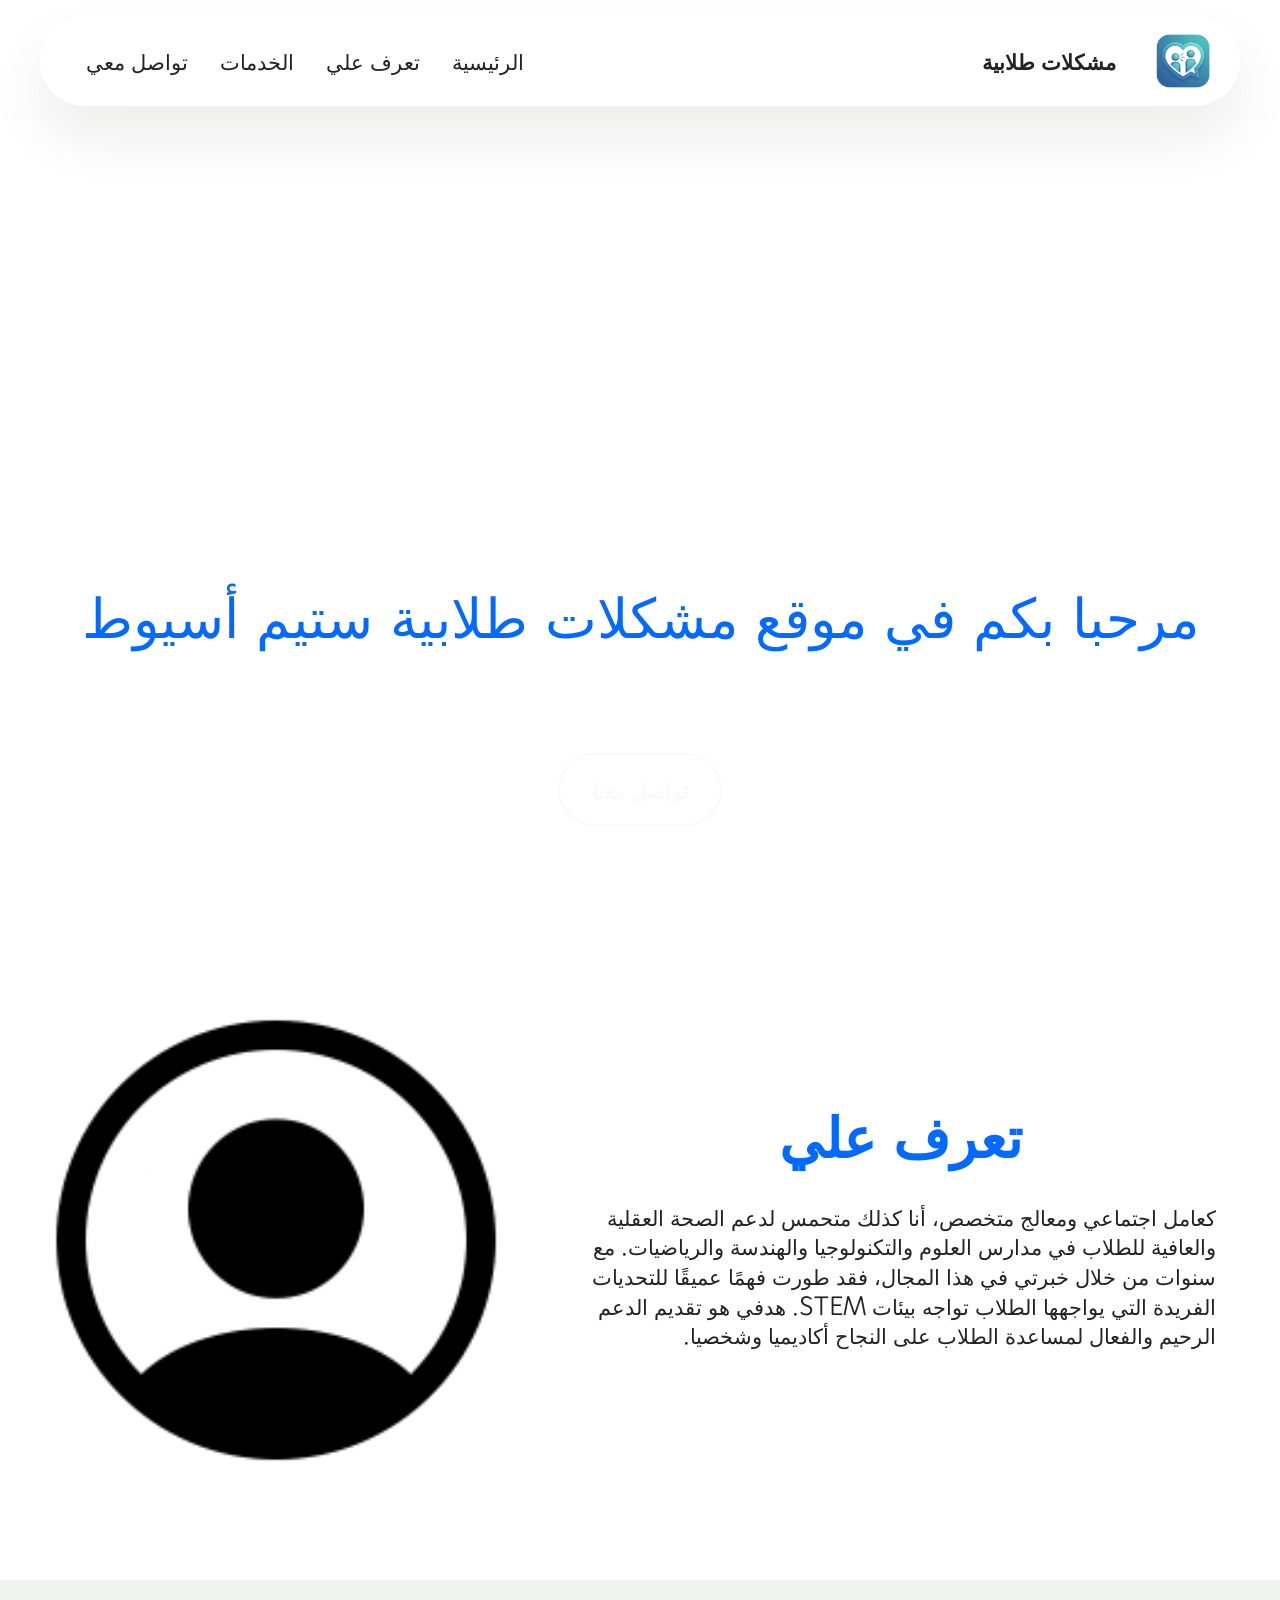
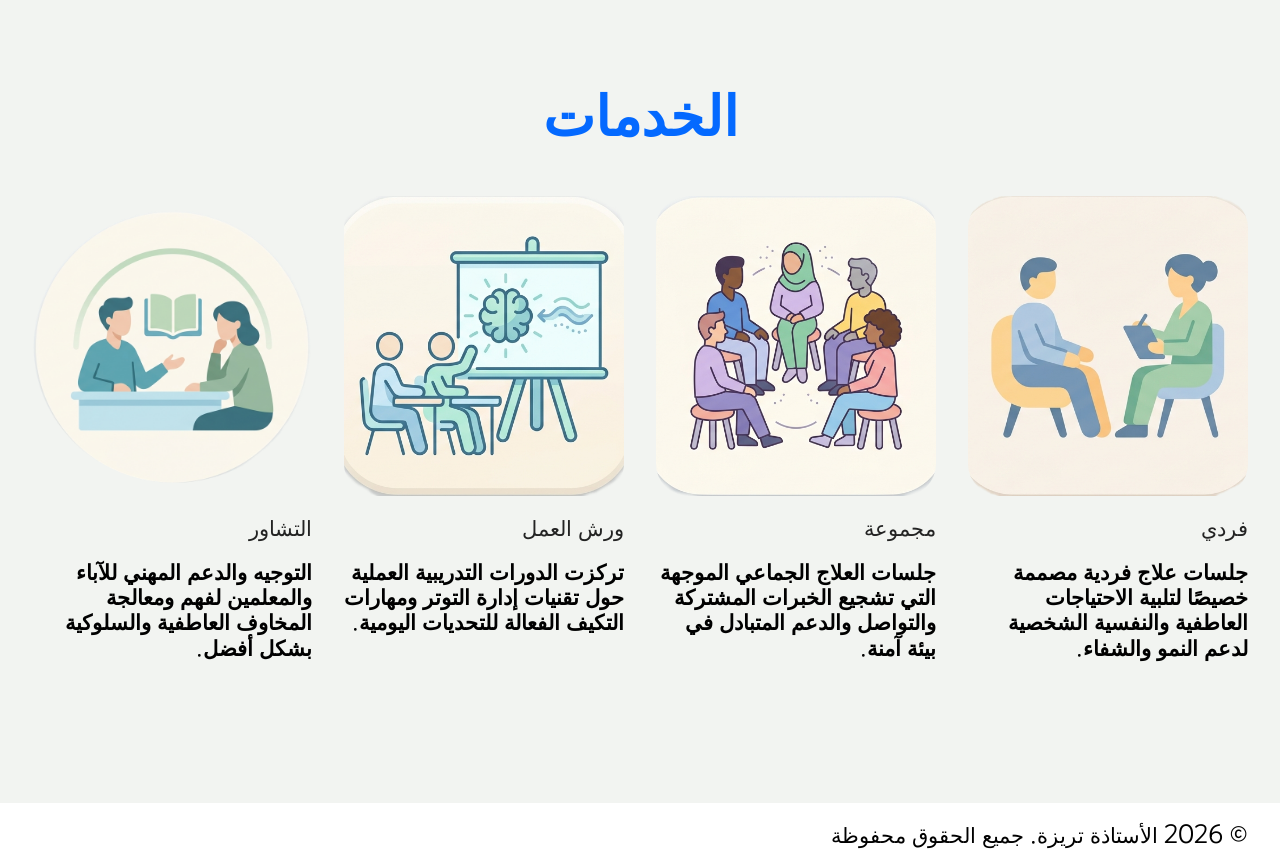
==== commit b8d5d511: "Add files via upload" ====
--- a/index.html
+++ b/index.html
@@ -1,4 +1,5 @@
 <!DOCTYPE html>
+
 <head>
   <meta charset="UTF-8">
   <meta http-equiv="X-UA-Compatible" content="IE=edge">
@@ -30,42 +31,45 @@
   <link rel="preload" as="style" href="assets/mobirise/css/mbr-additional.css?v=xdENZS">
   <link rel="stylesheet" href="assets/mobirise/css/mbr-additional.css?v=xdENZS" type="text/css">
 
-<style>
+  <style>
     body {
-      direction: rtl; 
+      direction: rtl;
       text-align: right;
     }
+
     .footer4 .mbr-text {
-        text-align: right !important;
-    }
-    .align-center, 
-    .mbr-section-title, 
-    .mbr-section-subtitle, 
+      text-align: right !important;
+    }
+
+    .align-center,
+    .mbr-section-title,
+    .mbr-section-subtitle,
     .mbr-header,
     .align-center *,
     .card-box.align-center {
       text-align: center !important;
     }
 
-    .align-left, 
-    .align-left h5, 
-    .align-left h6, 
+    .align-left,
+    .align-left h5,
+    .align-left h6,
     .align-left p,
     .item-content.align-left * {
       text-align: right !important;
     }
+
     nav.navbar[dir="rtl"] .container {
       display: flex !important;
-      justify-content: space-between !important; 
+      justify-content: space-between !important;
       align-items: center !important;
       max-width: 1200px;
-      
-      padding-right: 30px !important; 
-      padding-left: 30px !important; 
+
+      padding-right: 30px !important;
+      padding-left: 30px !important;
     }
 
     nav.navbar[dir="rtl"] .navbar-brand {
-      margin: 0 !important; 
+      margin: 0 !important;
       padding: 0 !important;
       display: flex;
       align-items: center;
@@ -75,6 +79,7 @@
       nav.navbar[dir="rtl"] .container {
         flex-direction: row !important;
       }
+
       nav.navbar[dir="rtl"] .navbar-toggler {
         margin: 0 !important;
         padding: 0 !important;
@@ -84,16 +89,14 @@
     @media (min-width: 992px) {
       nav.navbar[dir="rtl"] .navbar-collapse {
         display: flex !important;
-        justify-content: flex-end !important; 
-        flex-grow: 0; 
+        justify-content: flex-end !important;
+        flex-grow: 0;
       }
+
       nav.navbar[dir="rtl"] .navbar-nav {
         margin: 0 !important;
         padding: 0 !important;
       }
-      nav.navbar[dir="rtl"] .nav-item {
-        margin-left: 
-      }
     }
   </style>
 
@@ -107,10 +110,11 @@
 
     <nav class="navbar navbar-dropdown navbar-fixed-top navbar-expand-lg" dir="rtl">
       <div class="container">
-        
+
         <div class="navbar-brand">
           <span class="navbar-logo">
-            <a href="index.html"><img src="assets/images/savespace-92x92.png" alt="website icon" style="height: 3.4rem;"></a>
+            <a href="index.html"><img src="assets/images/savespace-92x92.png" alt="website icon"
+                style="height: 3.4rem;"></a>
           </span>
           <span class="navbar-caption-wrap">
             <a class="navbar-caption text-black text-primary display-4" href="index.html">مشكلات طلابية</a>
@@ -137,7 +141,8 @@
               <a class="nav-link link text-black text-primary display-4" href="index.html#header01-5">تعرف علي</a>
             </li>
             <li class="nav-item">
-              <a class="nav-link link text-black text-primary display-4" href="index.html#news08-7" aria-expanded="false">الخدمات</a>
+              <a class="nav-link link text-black text-primary display-4" href="index.html#news08-7"
+                aria-expanded="false">الخدمات</a>
             </li>
             <li class="nav-item">
               <a class="nav-link link text-black text-primary display-4" href="form_page/index.html">تواصل معي</a>
@@ -153,10 +158,12 @@
     <div class="container-fluid">
       <div class="row">
         <div class="content-wrap col-12 col-md-12">
-          <h1 class="mbr-section-title mbr-fonts-style mbr-white mb-4 display-2">مرحبا بكم في موقع مشكلات طلابية</h1>
+          <h1 class="mbr-section-title mbr-fonts-style mbr-white mb-4 display-2">مرحبا بكم في موقع مشكلات طلابية ستيم
+            أسيوط</h1>
           <p class="mbr-fonts-style mbr-text mbr-white mb-4 display-7">
-            موقع الاستاذة تريزة الأخصائي الاجتماعي والمعالج الموثوق به للصحة العقلية والعافية في مدارس العلوم والتكنولوجيا والهندسة
-            والرياضيات (STEM) وهو موقع خاص بمكتب التربية الاجتماعي.
+            معاكم
+            ا / تريزة سمير زاهر
+            الأخصائية الاجتماعية بستيم أسيوط
             <br>
           </p>
           <div class="mbr-section-btn">
